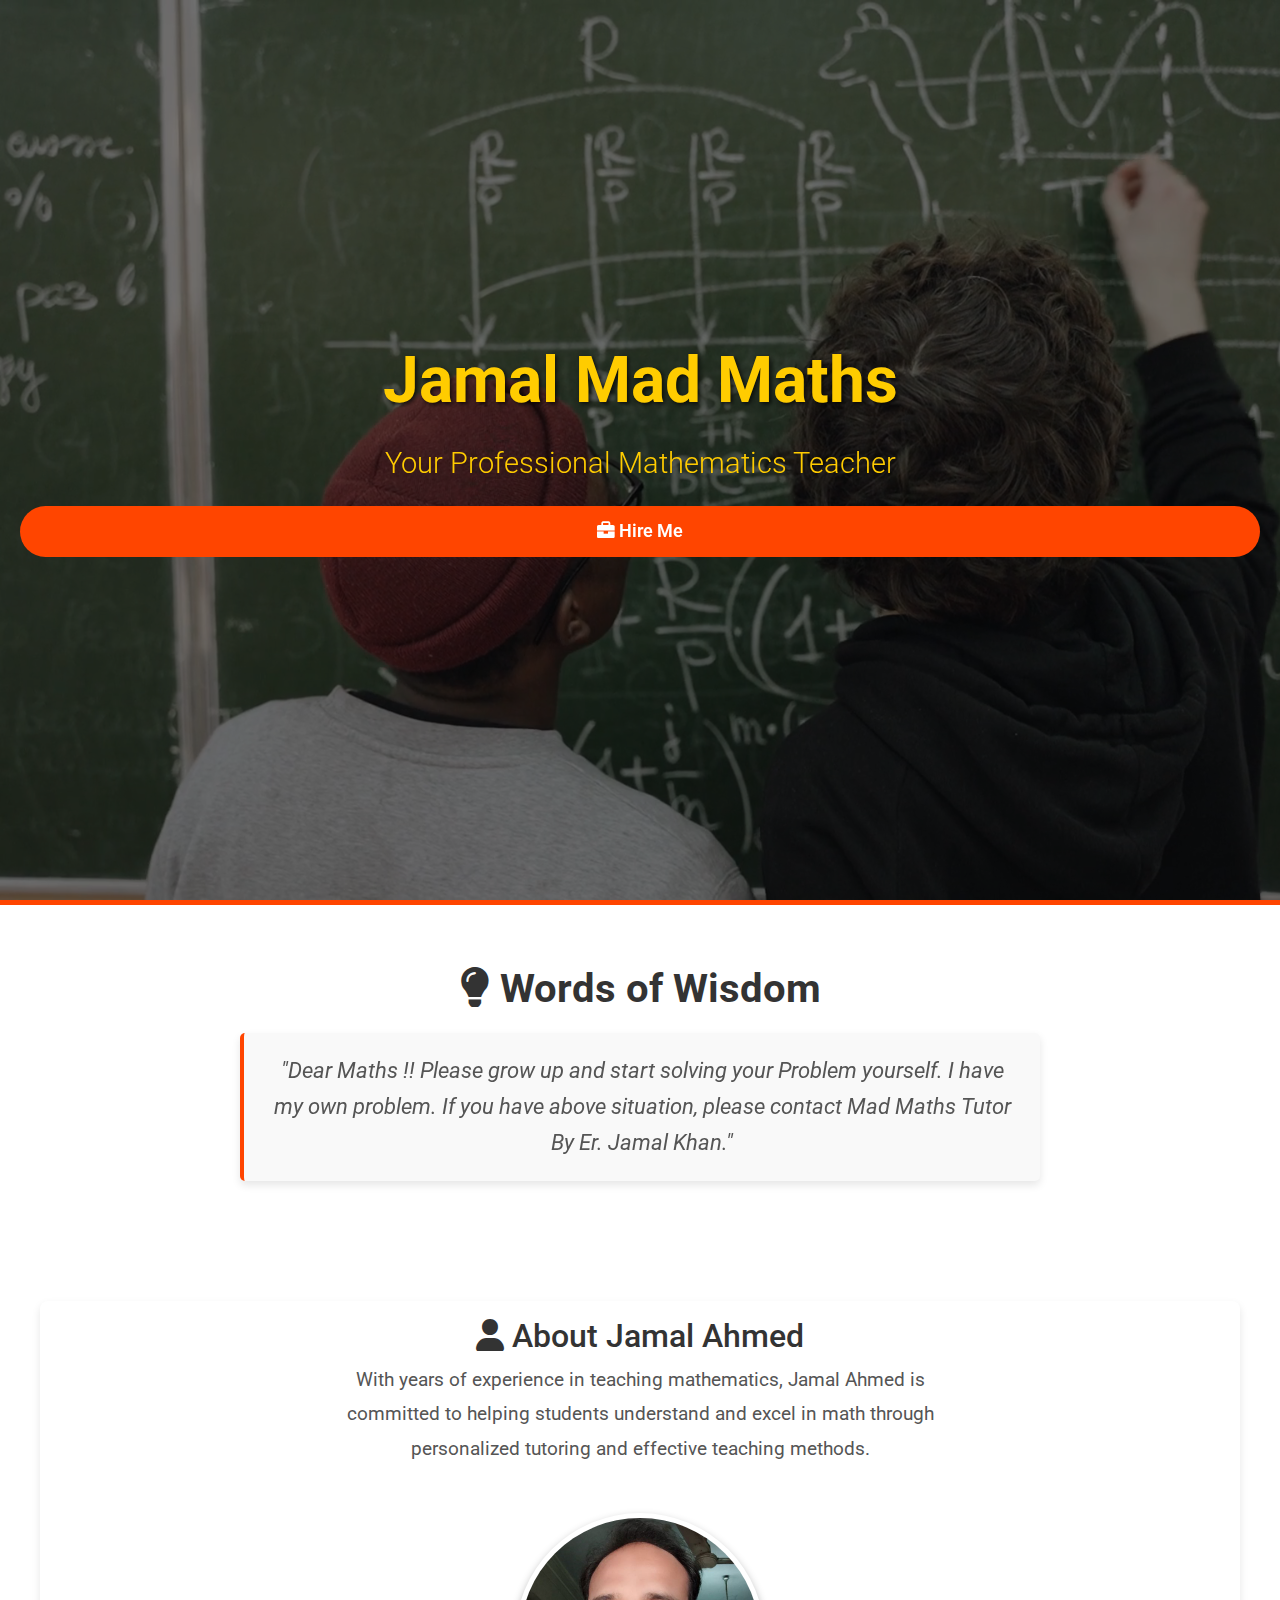
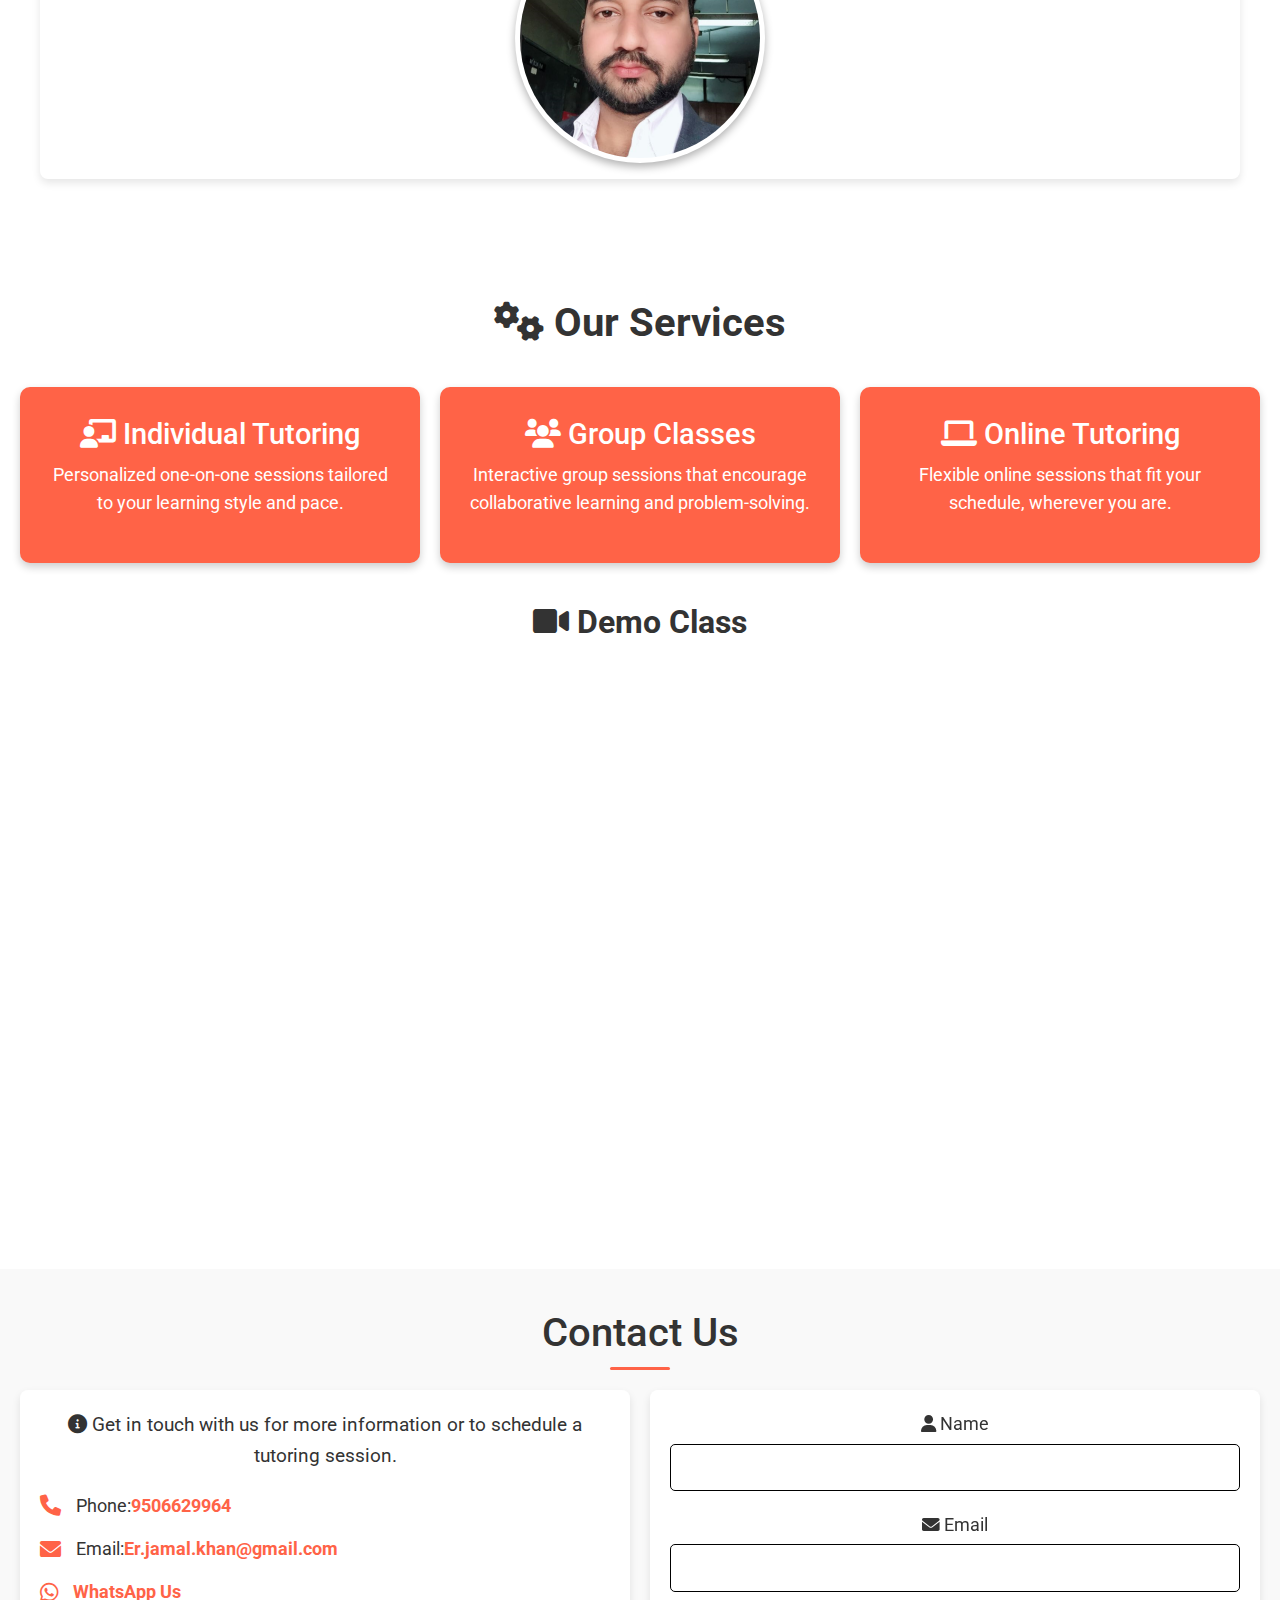
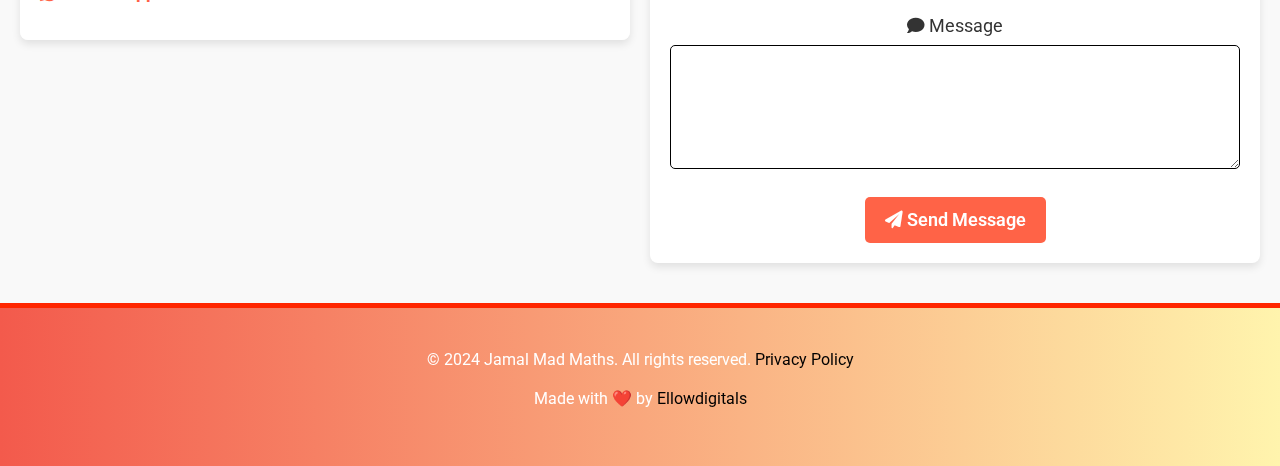
==== index.html @ ea1d1532 "UPLOAD" ====
<!DOCTYPE html>
<html lang="en">

<head>
    <meta charset="UTF-8">
    <meta name="viewport" content="width=device-width, initial-scale=1.0">
    <meta name="description"
        content="Hire Jamal Ahmed, a professional Mathematics teacher specializing in personalized tutoring and effective teaching methods.">
    <meta name="keywords" content="Math teacher, Jamal Ahmed, hire, contact, education, coaching">
    <meta name="author" content="Jamal Ahmed">
    <meta property="og:title" content="JamalMadMaths - Professional Mathematics Teacher">
    <meta property="og:description"
        content="Hire Jamal Ahmed, a professional Mathematics teacher specializing in personalized tutoring and effective teaching methods.">
    <meta property="og:image" content="/assets/jamalsir.png">
    <meta property="og:url" content="https://jamalmadmaths.netlify.app">
    <meta name="twitter:card" content="summary_large_image">
    <meta name="twitter:title" content="JamalMadMaths - Professional Mathematics Teacher">
    <meta name="twitter:description"
        content="Hire Jamal Ahmed, a professional Mathematics teacher specializing in personalized tutoring and effective teaching methods.">
    <meta name="twitter:image" content="/assets/jamalsir.png">
    <title>JamalMadMaths - Professional Mathematics Teacher</title>

    <!-- Google Font -->
    <link href="https://fonts.googleapis.com/css2?family=Roboto:wght@400;500;700&display=swap" rel="stylesheet">

    <!-- Bootstrap CSS -->
    <link href="https://stackpath.bootstrapcdn.com/bootstrap/5.3.0/css/bootstrap.min.css" rel="stylesheet">

    <!-- Font Awesome for icons -->
    <link rel="stylesheet" href="https://cdnjs.cloudflare.com/ajax/libs/font-awesome/6.0.0-beta3/css/all.min.css">

    <!-- Custom Stylesheet -->
    <link rel="stylesheet" href="assets/style.css">
</head>

<body>
    <!-- Preloader -->
    <div class="preloader" id="preloader">
        <div class="preloader-content">
            <div class="preloader-icon">
                <!-- Example 3D Icon: Spinning Cube -->
                <svg xmlns="http://www.w3.org/2000/svg" viewBox="0 0 100 100" width="100" height="100">
                    <g fill="none" stroke="black" stroke-width="4">
                        <rect x="20" y="20" width="60" height="60" />
                        <path d="M20 20 L30 10 L70 10 L80 20 Z" />
                        <path d="M20 80 L30 70 L70 70 L80 80 Z" />
                    </g>
                </svg>
            </div>
            <h1>Jamal Mad Maths</h1>
        </div>
    </div>

    <!-- Header Section -->
    <header>
        <div class="video-background">
            <video autoplay muted loop playsinline>
                <source src="/assets/bgvideo.mp4" type="video/mp4">
                Your browser does not support the video tag.
            </video>
        </div>
        <div class="header-container">
            <h1>Jamal Mad Maths</h1>
            <p>Your Professional Mathematics Teacher</p>
            <a href="#contact" class="btn"><i class="fas fa-briefcase"></i> Hire Me</a>
        </div>
    </header>

    <!-- Motivational Quote Section -->
    <section id="motivation">
        <h2><i class="fas fa-lightbulb"></i> Words of Wisdom</h2>
        <blockquote>
            <p>"Dear Maths !! Please grow up and start solving your Problem yourself. I have my own problem. If you have
                above situation, please contact Mad Maths Tutor By Er. Jamal Khan."</p>
        </blockquote>
    </section>

    <!-- About Section -->
    <section id="about">
        <div class="about-box">
            <div class="about-text">
                <h2><i class="fas fa-user"></i> About Jamal Ahmed</h2>
                <p>With years of experience in teaching mathematics, Jamal Ahmed is committed to helping students
                    understand and excel in math through personalized tutoring and effective teaching methods.</p>
            </div>
            <div class="about-image">
                <img src="/assets/jamalsir.png" alt="Jamal Ahmed">
            </div>
        </div>
    </section>

    <!-- Services Section -->
    <section id="services">
        <h2><i class="fas fa-cogs"></i> Our Services</h2>
        <div class="services-container">
            <div class="service-item">
                <h3><i class="fas fa-chalkboard-teacher"></i> Individual Tutoring</h3>
                <p>Personalized one-on-one sessions tailored to your learning style and pace.</p>
            </div>
            <div class="service-item">
                <h3><i class="fas fa-users"></i> Group Classes</h3>
                <p>Interactive group sessions that encourage collaborative learning and problem-solving.</p>
            </div>
            <div class="service-item">
                <h3><i class="fas fa-laptop"></i> Online Tutoring</h3>
                <p>Flexible online sessions that fit your schedule, wherever you are.</p>
            </div>
        </div>
        <div id="video-demo">
            <h2><i class="fas fa-video"></i> Demo Class</h2>
            <iframe src="https://www.youtube-nocookie.com/embed/N8pk8vtkXJc?si=-gj7umi6Dya-rqQr"
                title="YouTube video player" allowfullscreen></iframe>
        </div>
    </section>

    <!-- Contact Section -->
    <section id="contact">
        <h2>Contact Us</h2>
        <div class="contact-container">
            <div class="contact-info">
                <p><i class="fas fa-info-circle"></i> Get in touch with us for more information or to schedule a
                    tutoring session.</p>
                <ul class="contact-details">
                    <li><i class="fas fa-phone"></i> Phone: <a href="tel:+919506629964">9506629964</a></li>
                    <li><i class="fas fa-envelope"></i> Email: <a
                            href="mailto:Er.jamal.khan@gmail.com">Er.jamal.khan@gmail.com</a></li>
                    <li>
                        <i class="fab fa-whatsapp"></i>
                        <a href="https://wa.me/911234567890" target="_blank" class="whatsapp-button">WhatsApp Us</a>
                    </li>
                </ul>
            </div>
            <div class="contact-form">
                <form action="/submit" method="post">
                    <div class="form-group">
                        <label for="name"><i class="fas fa-user"></i> Name</label>
                        <input type="text" id="name" name="name" required>
                    </div>
                    <div class="form-group">
                        <label for="email"><i class="fas fa-envelope"></i> Email</label>
                        <input type="email" id="email" name="email" required>
                    </div>
                    <div class="form-group">
                        <label for="message"><i class="fas fa-comment"></i> Message</label>
                        <textarea id="message" name="message" rows="4" required></textarea>
                    </div>
                    <button type="submit" class="btn"><i class="fas fa-paper-plane"></i> Send Message</button>
                </form>
            </div>
        </div>
    </section>

    <!-- Footer -->
    <footer>
        <div class="footer-content">
            <div class="footer-info">
                <p>&copy; 2024 Jamal Mad Maths. All rights reserved. <a href="#privacy-policy">Privacy Policy</a></p>
            </div>
            <div class="footer-branding">
                <p>Made with <span class="heart">❤️</span> by <a href="https://ellowdigitals.com" target="_blank"
                        rel="noopener noreferrer">Ellowdigitals</a></p>
            </div>
        </div>
    </footer>

    <!-- Bootstrap JS and dependencies -->
    <script src="https://code.jquery.com/jquery-3.5.1.slim.min.js"></script>
    <script src="https://cdn.jsdelivr.net/npm/@popperjs/core@2.9.3/dist/umd/popper.min.js"></script>
    <script src="https://maxcdn.bootstrapcdn.com/bootstrap/4.5.2/js/bootstrap.min.js"></script>

    <!-- Custom JS -->
    <script src="assets/script.js"></script>
</body>

</html>
---- assets/style.css ----
/* Global Styles */
* {
    margin: 0;
    padding: 0;
    box-sizing: border-box;
}

body {
    font-family: 'Roboto', sans-serif;
    background-color: #f5f5f5;
    color: #333;
    line-height: 1.6;
}

/* Preloader Styles */
.preloader {
    position: fixed;
    top: 0;
    left: 0;
    width: 100%;
    height: 100%;
    background-color: #fff;
    z-index: 9999;
    display: flex;
    align-items: center;
    justify-content: center;
}

.preloader-content {
    text-align: center;
}

.preloader-icon {
    margin-bottom: 20px;
    animation: rotate 1.5s linear infinite;
}

.preloader h1 {
    font-size: 24px;
    color: #ff6347;
    /* Adjust color as needed */
    font-family: Arial, sans-serif;
}

@keyframes rotate {
    0% {
        transform: rotateY(0deg);
    }

    100% {
        transform: rotateY(360deg);
    }
}

@media (max-width: 768px) {
    .preloader h1 {
        font-size: 20px;
    }

    .preloader-icon {
        width: 80px;
        height: 80px;
    }
}

@media (max-width: 480px) {
    .preloader h1 {
        font-size: 18px;
    }

    .preloader-icon {
        width: 60px;
        height: 60px;
    }
}

/* Header Section */
header {
    position: relative;
    height: 100vh;
    overflow: hidden;
}

.video-background {
    position: absolute;
    top: 0;
    left: 0;
    width: 100%;
    height: 100%;
    z-index: -1;
}

.video-background video {
    width: 100%;
    height: 100%;
    object-fit: cover;
}

.header-container {
    position: relative;
    z-index: 2;
    text-align: center;
    color: white;
    padding: 0 20px;
    display: flex;
    flex-direction: column;
    justify-content: center;
    height: 100%;
    background: rgba(0, 0, 0, 0.5);
}

.header-container h1 {
    font-size: 4rem;
    font-weight: 700;
    color: #ffcc00;
    margin-bottom: 20px;
    text-shadow: 2px 2px 4px rgba(0, 0, 0, 0.7);
}

.header-container p {
    font-size: 1.8rem;
    margin-bottom: 20px;
    color: #ffcc00;
    font-weight: 300;
}

.btn {
    padding: 12px 30px;
    background-color: #ff4500;
    color: white;
    border: none;
    border-radius: 30px;
    text-decoration: none;
    font-size: 1.1rem;
    font-weight: 600;
    transition: background-color 0.3s ease, transform 0.3s ease;
}

.btn:hover {
    background-color: #ff6347;
    transform: scale(1.05);
}

/* Responsive Adjustments */
@media (max-width: 768px) {
    .header-container h1 {
        font-size: 3rem;
    }

    .header-container p {
        font-size: 1.5rem;
    }
}

@media (max-width: 480px) {
    .header-container h1 {
        font-size: 2.5rem;
    }

    .header-container p {
        font-size: 1.2rem;
    }
}

/* Section Styling */
section {
    padding: 80px 20px;
    text-align: center;
}

@media (max-width: 768px) {
    section {
        padding: 60px 10px;
    }
}

/* About Section */
#about {
    background-color: #fff;
    padding: 60px 20px;
    text-align: center;
}

.about-box {
    display: flex;
    flex-direction: column;
    align-items: center;
    gap: 30px;
    max-width: 1200px;
    margin: 0 auto;
    padding: 1rem;
    border-radius: 8px;
    box-shadow: 0 4px 8px rgba(0, 0, 0, 0.1);
    background-color: #fff;
    /* White background for the box */
}

.about-text {
    max-width: 600px;
    font-size: 1.2rem;
    color: #555;
    line-height: 1.8;
    animation: fadeIn 2s ease-out;
}

.about-text h2 {
    font-size: 2rem;
    color: #333;
    margin-bottom: 0.5rem;
}

.about-image {
    display: inline-block;
    position: relative;
}

.about-image img {
    width: 250px;
    height: 250px;
    border-radius: 50%;
    border: 5px solid transparent;
    box-shadow: 0 4px 8px rgba(0, 0, 0, 0.3);
    transition: transform 0.3s ease;
    animation: borderColorChange 5s linear infinite;
}

@keyframes borderColorChange {

    0%,
    100% {
        border-color: #ff4500;
    }

    25% {
        border-color: #ff6347;
    }

    50% {
        border-color: #ffcc00;
    }

    75% {
        border-color: #00ff00;
    }
}

.about-image img:hover {
    transform: scale(1.1);
    box-shadow: 0 8px 16px rgba(0, 0, 0, 0.4);
}

/* Motivation Section */
#motivation {
    background-color: #fff;
    padding: 60px 20px;
    text-align: center;
    border-top: 5px solid #ff4500;
    position: relative;
    overflow: hidden;
}

#motivation h2 {
    font-size: 2.5rem;
    margin-bottom: 20px;
    color: #333;
    font-weight: 700;
    animation: fadeInUp 1s ease-out;
}

blockquote {
    font-size: 1.4rem;
    color: #555;
    margin: 0 auto;
    max-width: 800px;
    padding: 20px;
    border-left: 4px solid #ff4500;
    background-color: #f9f9f9;
    border-radius: 5px;
    box-shadow: 0 4px 8px rgba(0, 0, 0, 0.1);
    position: relative;
    transform: perspective(1000px) rotateX(0deg);
    transition: transform 0.6s ease, box-shadow 0.6s ease;
    animation: fadeIn 1.5s ease-out;
}

blockquote p {
    margin: 0;
    font-style: italic;
}

blockquote:hover {
    transform: perspective(1000px) rotateX(10deg);
    box-shadow: 0 12px 24px rgba(0, 0, 0, 0.3);
}

blockquote:before,
blockquote:after {
    content: '“';
    font-size: 4rem;
    color: #ff4500;
    position: absolute;
    opacity: 0;
    transition: opacity 0.6s ease;
}

blockquote:after {
    content: '”';
    bottom: 10px;
    right: 10px;
}

blockquote:hover:before,
blockquote:hover:after {
    opacity: 1;
}

blockquote:before {
    top: 10px;
    left: 10px;
}

/* Services Section */
#services {
    background-color: #fff;
    padding: 60px 20px;
}

#services h2 {
    font-size: 2.5rem;
    margin-bottom: 40px;
    color: #333;
    font-weight: 700;
}

.services-container {
    display: flex;
    flex-wrap: wrap;
    justify-content: center;
    gap: 20px;
}

.service-item {
    background-color: #ff6347;
    color: white;
    padding: 30px;
    border-radius: 10px;
    flex: 1 1 280px;
    transition: transform 0.3s ease, box-shadow 0.3s ease;
    box-shadow: 0 4px 8px rgba(0, 0, 0, 0.2);
}

.service-item h3 {
    font-size: 1.8rem;
    margin-bottom: 10px;
}

.service-item p {
    font-size: 1.1rem;
    line-height: 1.6;
}

.service-item:hover {
    transform: scale(1.05);
    box-shadow: 0 8px 16px rgba(0, 0, 0, 0.3);
}

#video-demo {
    margin-top: 40px;
}

#video-demo h2 {
    font-size: 2rem;
    margin-bottom: 20px;
    color: #333;
    font-weight: 700;
}

#video-demo iframe {
    width: 100%;
    max-width: 960px;
    height: 540px;
    border: none;
    border-radius: 10px;
}

/* Contact Section Styles */
#contact {
    background-color: #f9f9f9;
    /* Light background for contact section */
    padding: 40px 20px;
    text-align: center;
}

#contact h2 {
    color: #333;
    font-size: 2.5em;
    margin-bottom: 20px;
    position: relative;
}

#contact h2::after {
    content: "";
    display: block;
    width: 60px;
    height: 3px;
    background-color: #ff6347;
    /* Accent color */
    margin: 10px auto;
    border-radius: 2px;
}

.contact-container {
    display: flex;
    flex-direction: column;
    gap: 20px;
}

.contact-info,
.contact-form {
    background: #fff;
    border-radius: 8px;
    box-shadow: 0 4px 8px rgba(0, 0, 0, 0.1);
    padding: 20px;
    transition: transform 0.3s ease, box-shadow 0.3s ease;
}

.contact-info {
    flex: 1;
    max-height: 300px;
    /* Set maximum height */
    overflow-y: auto;
    /* Scroll if content exceeds height */
}

.contact-info:hover,
.contact-form:hover {
    transform: translateY(-5px);
    box-shadow: 0 8px 16px rgba(0, 0, 0, 0.15);
}

.contact-info p {
    font-size: 1.2em;
    color: #333;
    margin-bottom: 20px;
    line-height: 1.6;
}

.contact-details {
    list-style: none;
    padding: 0;
    margin: 0;
}

.contact-details li {
    margin-bottom: 15px;
    display: flex;
    align-items: center;
    font-size: 1.1em;
    color: #333;
}

.contact-details a {
    color: #ff6347;
    /* Accent color */
    text-decoration: none;
    font-weight: bold;
    transition: color 0.3s ease;
}

.contact-details a:hover {
    color: #e55347;
    /* Darker shade for hover effect */
}

.contact-details i {
    margin-right: 15px;
    color: #ff6347;
    /* Icon color */
    font-size: 1.2em;
}

.contact-form {
    flex: 1;
}

.contact-form .form-group {
    margin-bottom: 20px;
}

.contact-form label {
    font-size: 1.1em;
    color: #333;
    margin-bottom: 5px;
}

.contact-form input,
.contact-form textarea {
    width: 100%;
    padding: 10px;
    border: 1px solid #000000;
    border-radius: 5px;
    font-size: 1em;
    color: #333;
    transition: border-color 0.3s ease, box-shadow 0.3s ease;
}

.contact-form input:focus,
.contact-form textarea:focus {
    border-color: #ff6347;
    box-shadow: 0 0 5px rgba(120, 48, 35, 0.3);
}

.contact-form .btn {
    background-color: #ff6347;
    color: #fff;
    border: none;
    padding: 10px 20px;
    border-radius: 5px;
    font-size: 1.1em;
    cursor: pointer;
    transition: background-color 0.3s ease, transform 0.3s ease;
}

.contact-form .btn:hover {
    background-color: #ff1500;
    /* Darker shade for hover effect */
    transform: scale(1.05);
}

/* Responsive Styles */
@media (min-width: 768px) {
    .contact-container {
        flex-direction: row;
        justify-content: space-between;
    }

    .contact-info,
    .contact-form {
        width: 48%;
        /* Adjust width for large screens */
    }

    .contact-info {
        max-height: 250px;
        /* Adjust height for larger screens if needed */
    }
}

@media (max-width: 767px) {
    .contact-container {
        flex-direction: column;
    }

    .contact-info,
    .contact-form {
        width: 100%;
        /* Full width for smaller screens */
    }

    .contact-info {
        max-height: none;
        /* Remove height limitation on small screens */
    }
}


footer {
    background: linear-gradient(to right, #f35a4c, #fff4ad);
    /* Gradient background */
    color: #ffffff;
    padding: 40px 20px;
    text-align: center;
    border-top: 5px solid #ff2600;
    /* Accent border color */
}

.footer-content {
    max-width: 1200px;
    margin: 0 auto;
}

.footer-info,
.footer-branding {
    margin-bottom: 15px;
}

.footer-info p,
.footer-branding p {
    margin: 0;
    font-size: 16px;
    line-height: 1.5;
}

.footer-info a,
.footer-branding a {
    color: #000000;
    /* Accent color for links */
    text-decoration: none;
}

.footer-info a:hover,
.footer-branding a:hover {
    text-decoration: underline;
}

.heart {
    color: #1900ff;
    /* Red color for the heart */
}

/* Utility Classes */
.text-center {
    text-align: center;
}

.mt-3 {
    margin-top: 1rem;
}

.mb-3 {
    margin-bottom: 1rem;
}

.p-3 {
    padding: 1rem;
}

.error {
    border: 2px solid #ff6347;
    /* Use the color for errors */
}

input.error,
textarea.error {
    background-color: #fdd;
    /* Light red background for error fields */
}
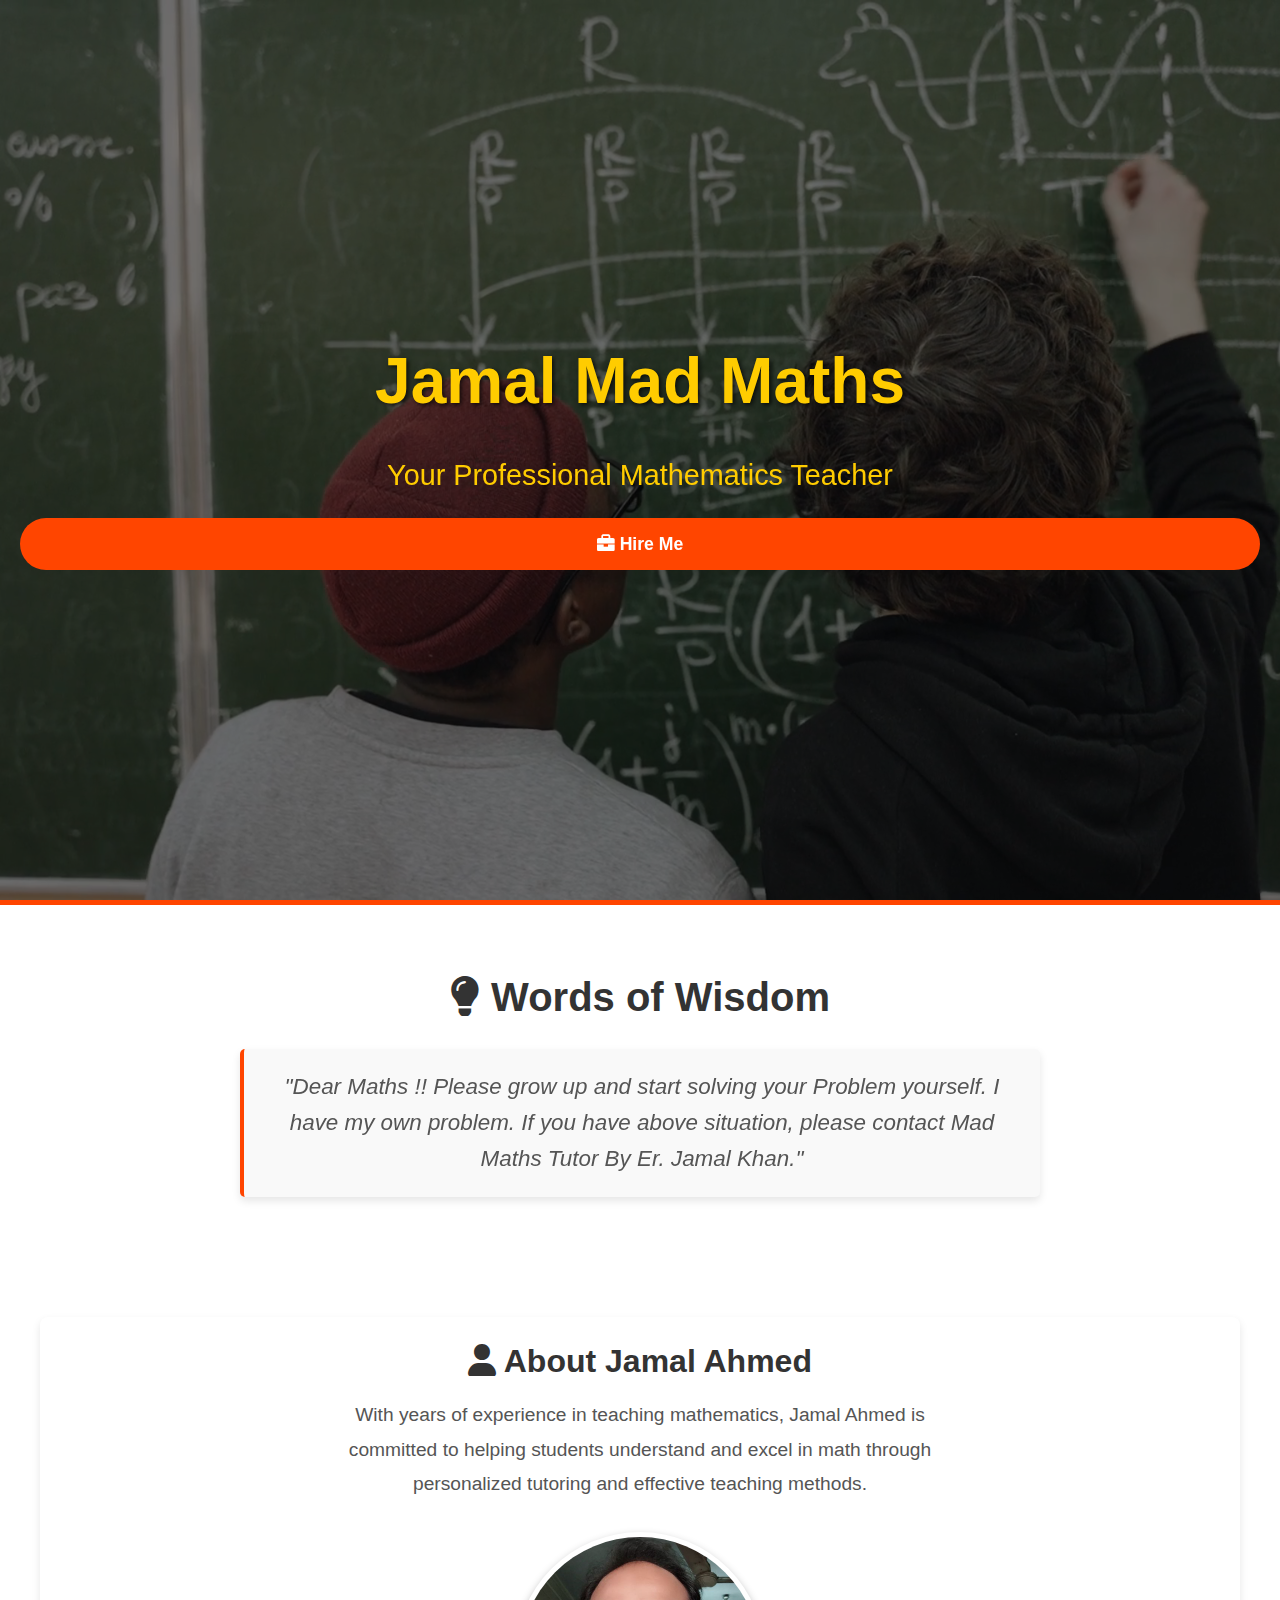
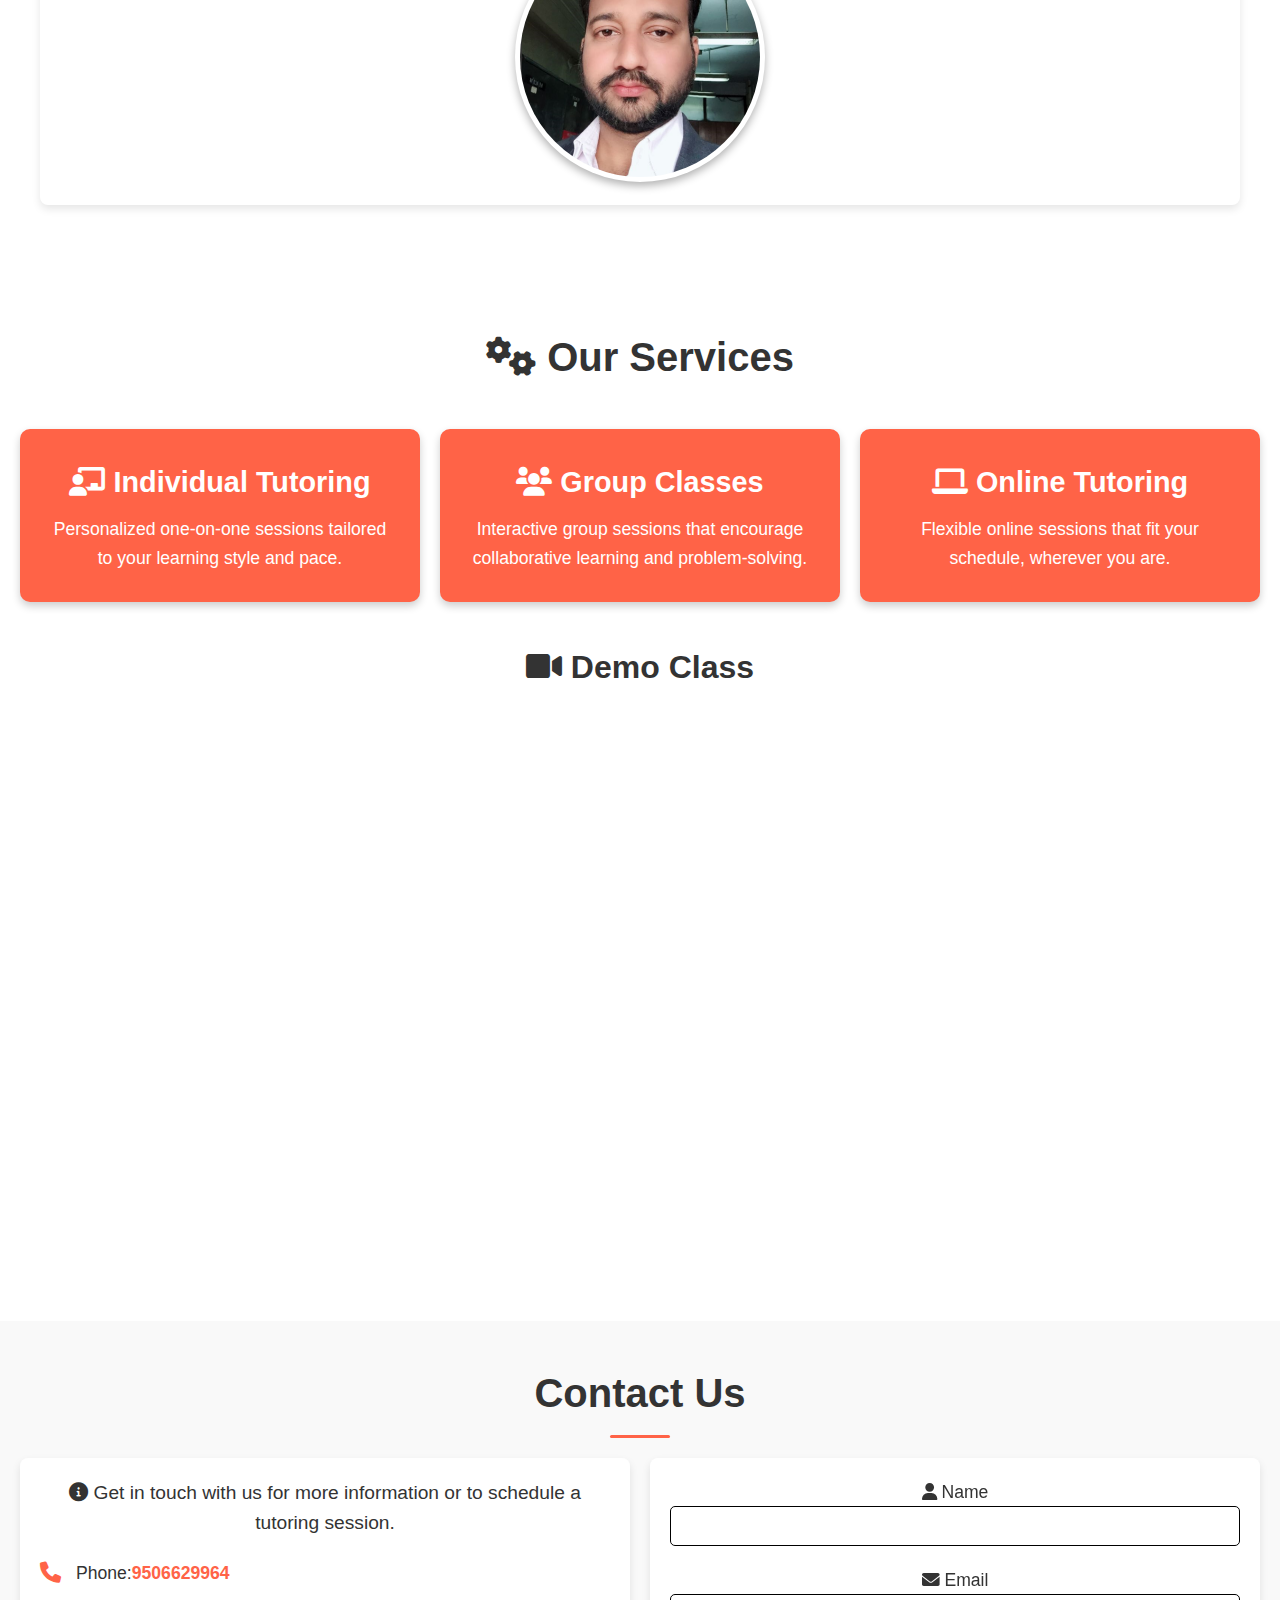
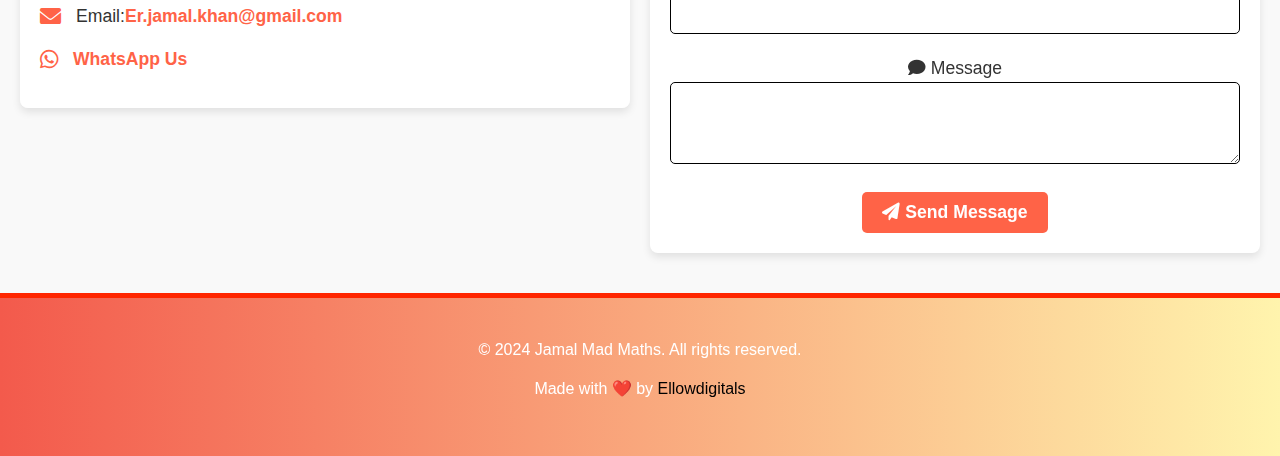
==== commit 5463e445: "UPDATED" ====
--- a/index.html
+++ b/index.html
@@ -8,17 +8,40 @@
         content="Hire Jamal Ahmed, a professional Mathematics teacher specializing in personalized tutoring and effective teaching methods.">
     <meta name="keywords" content="Math teacher, Jamal Ahmed, hire, contact, education, coaching">
     <meta name="author" content="Jamal Ahmed">
+    <meta name="robots" content="index, follow">
+    <meta name="robots" content="noarchive">
+    <meta name="robots" content="nosnippet">
+
+    <!-- Open Graph Meta Tags -->
     <meta property="og:title" content="JamalMadMaths - Professional Mathematics Teacher">
     <meta property="og:description"
         content="Hire Jamal Ahmed, a professional Mathematics teacher specializing in personalized tutoring and effective teaching methods.">
     <meta property="og:image" content="/assets/jamalsir.png">
     <meta property="og:url" content="https://jamalmadmaths.netlify.app">
+    <meta property="og:type" content="website">
+
+    <!-- Twitter Card Meta Tags -->
     <meta name="twitter:card" content="summary_large_image">
     <meta name="twitter:title" content="JamalMadMaths - Professional Mathematics Teacher">
     <meta name="twitter:description"
         content="Hire Jamal Ahmed, a professional Mathematics teacher specializing in personalized tutoring and effective teaching methods.">
     <meta name="twitter:image" content="/assets/jamalsir.png">
+
+    <!-- Security Meta Tags -->
+    <meta http-equiv="Content-Security-Policy"
+        content="default-src 'self'; script-src 'self' 'unsafe-inline' https://cdn.jsdelivr.net https://cdnjs.cloudflare.com; style-src 'self' 'unsafe-inline' https://fonts.googleapis.com https://cdnjs.cloudflare.com; img-src 'self' data: https://assets.jamalmadmaths.netlify.app; connect-src 'self'; font-src 'self' https://fonts.gstatic.com https://cdnjs.cloudflare.com; frame-src https://www.youtube-nocookie.com;">
+
+    <meta http-equiv="X-Content-Type-Options" content="nosniff">
+    <meta http-equiv="X-Frame-Options" content="DENY">
+    <meta http-equiv="X-XSS-Protection" content="1; mode=block">
+
     <title>JamalMadMaths - Professional Mathematics Teacher</title>
+
+    <!-- Preconnect -->
+    <link rel="preconnect" href="https://fonts.googleapis.com">
+    <link rel="preconnect" href="https://stackpath.bootstrapcdn.com">
+    <link rel="preconnect" href="https://cdnjs.cloudflare.com">
+    <link rel="preconnect" href="https://cdn.jsdelivr.net">
 
     <!-- Google Font -->
     <link href="https://fonts.googleapis.com/css2?family=Roboto:wght@400;500;700&display=swap" rel="stylesheet">
@@ -26,11 +49,21 @@
     <!-- Bootstrap CSS -->
     <link href="https://stackpath.bootstrapcdn.com/bootstrap/5.3.0/css/bootstrap.min.css" rel="stylesheet">
 
-    <!-- Font Awesome for icons -->
-    <link rel="stylesheet" href="https://cdnjs.cloudflare.com/ajax/libs/font-awesome/6.0.0-beta3/css/all.min.css">
+    <!-- Font Awesome for Icons -->
+    <link rel="stylesheet" href="https://cdnjs.cloudflare.com/ajax/libs/font-awesome/6.0.0/css/all.min.css">
 
     <!-- Custom Stylesheet -->
     <link rel="stylesheet" href="assets/style.css">
+
+    <!-- Web App Manifest -->
+    <link rel="manifest" href="/manifest.json">
+
+    <!-- Favicons -->
+    <link rel="icon" href="assets/favicon_io/favicon-32x32.png" sizes="32x32" type="image/png">
+    <link rel="icon" href="assets/favicon_io/favicon-16x16.png" sizes="16x16" type="image/png">
+    <link rel="icon" href="assets/favicon_io/android-chrome-192x192.png" sizes="192x192" type="image/png">
+    <link rel="icon" href="assets/favicon_io/android-chrome-512x512.png" sizes="512x512" type="image/png">
+    <link rel="apple-touch-icon" sizes="180x180" href="assets/favicon_io/apple-touch-icon.png">
 </head>
 
 <body>
@@ -131,7 +164,12 @@
                 </ul>
             </div>
             <div class="contact-form">
-                <form action="/submit" method="post">
+                <form action="https://formsubmit.co/Er.jamal.khan@gmail.com" method="POST">
+                    <input type="hidden" name="_template" value="table">
+                    <input type="hidden" name="_subject" value="JamalMadMaths: New Submission!">
+                    <input type="hidden" name="_captcha" value="false">
+                    <input type="hidden" name="_next" value="https://jamalmadmaths.netlify.app/assets/success.html">
+
                     <div class="form-group">
                         <label for="name"><i class="fas fa-user"></i> Name</label>
                         <input type="text" id="name" name="name" required>
@@ -150,18 +188,20 @@
         </div>
     </section>
 
+
     <!-- Footer -->
     <footer>
         <div class="footer-content">
             <div class="footer-info">
-                <p>&copy; 2024 Jamal Mad Maths. All rights reserved. <a href="#privacy-policy">Privacy Policy</a></p>
+                <p>&copy; 2024 Jamal Mad Maths. All rights reserved.</p>
             </div>
             <div class="footer-branding">
-                <p>Made with <span class="heart">❤️</span> by <a href="https://ellowdigitals.com" target="_blank"
-                        rel="noopener noreferrer">Ellowdigitals</a></p>
+                <p>Made with <span class="heart">❤️</span> by <a href="https://ellowdigitals.netlify.app/"
+                        target="_blank" rel="noopener noreferrer">Ellowdigitals</a></p>
             </div>
         </div>
     </footer>
+
 
     <!-- Bootstrap JS and dependencies -->
     <script src="https://code.jquery.com/jquery-3.5.1.slim.min.js"></script>
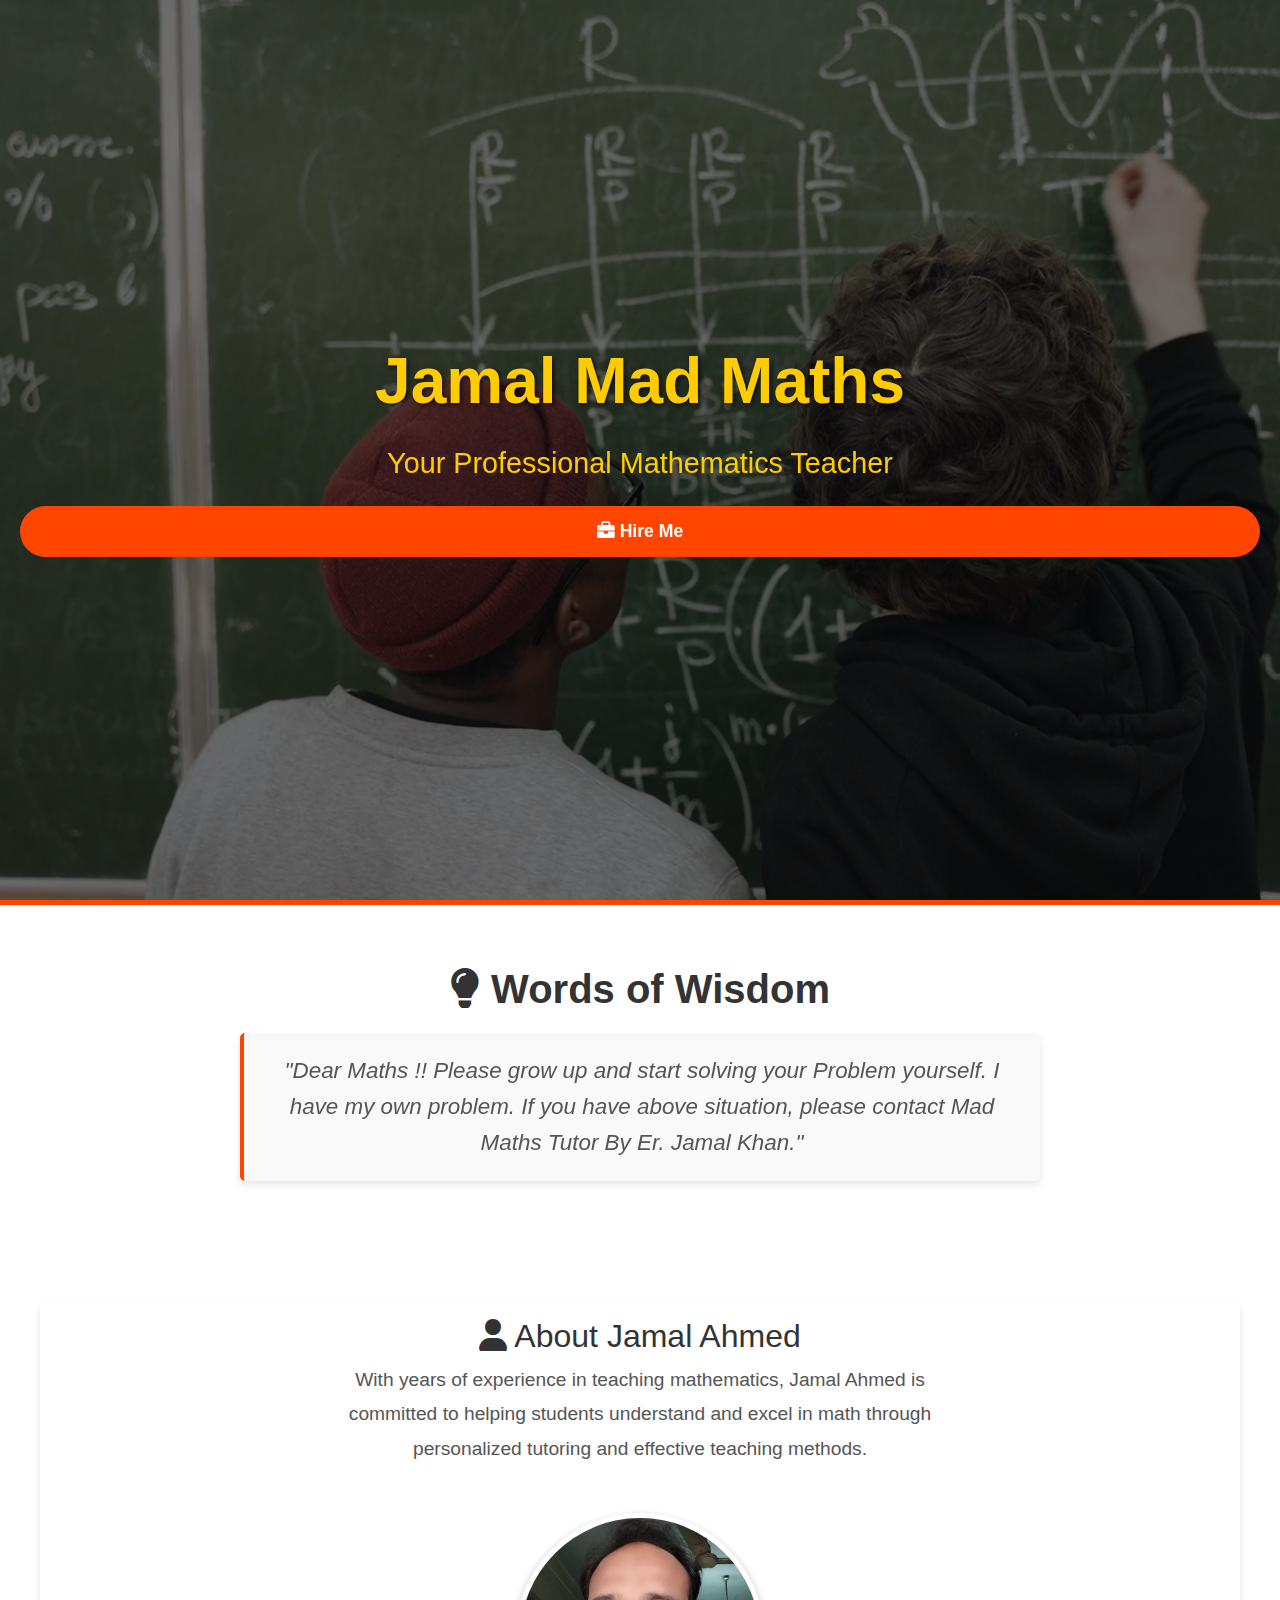
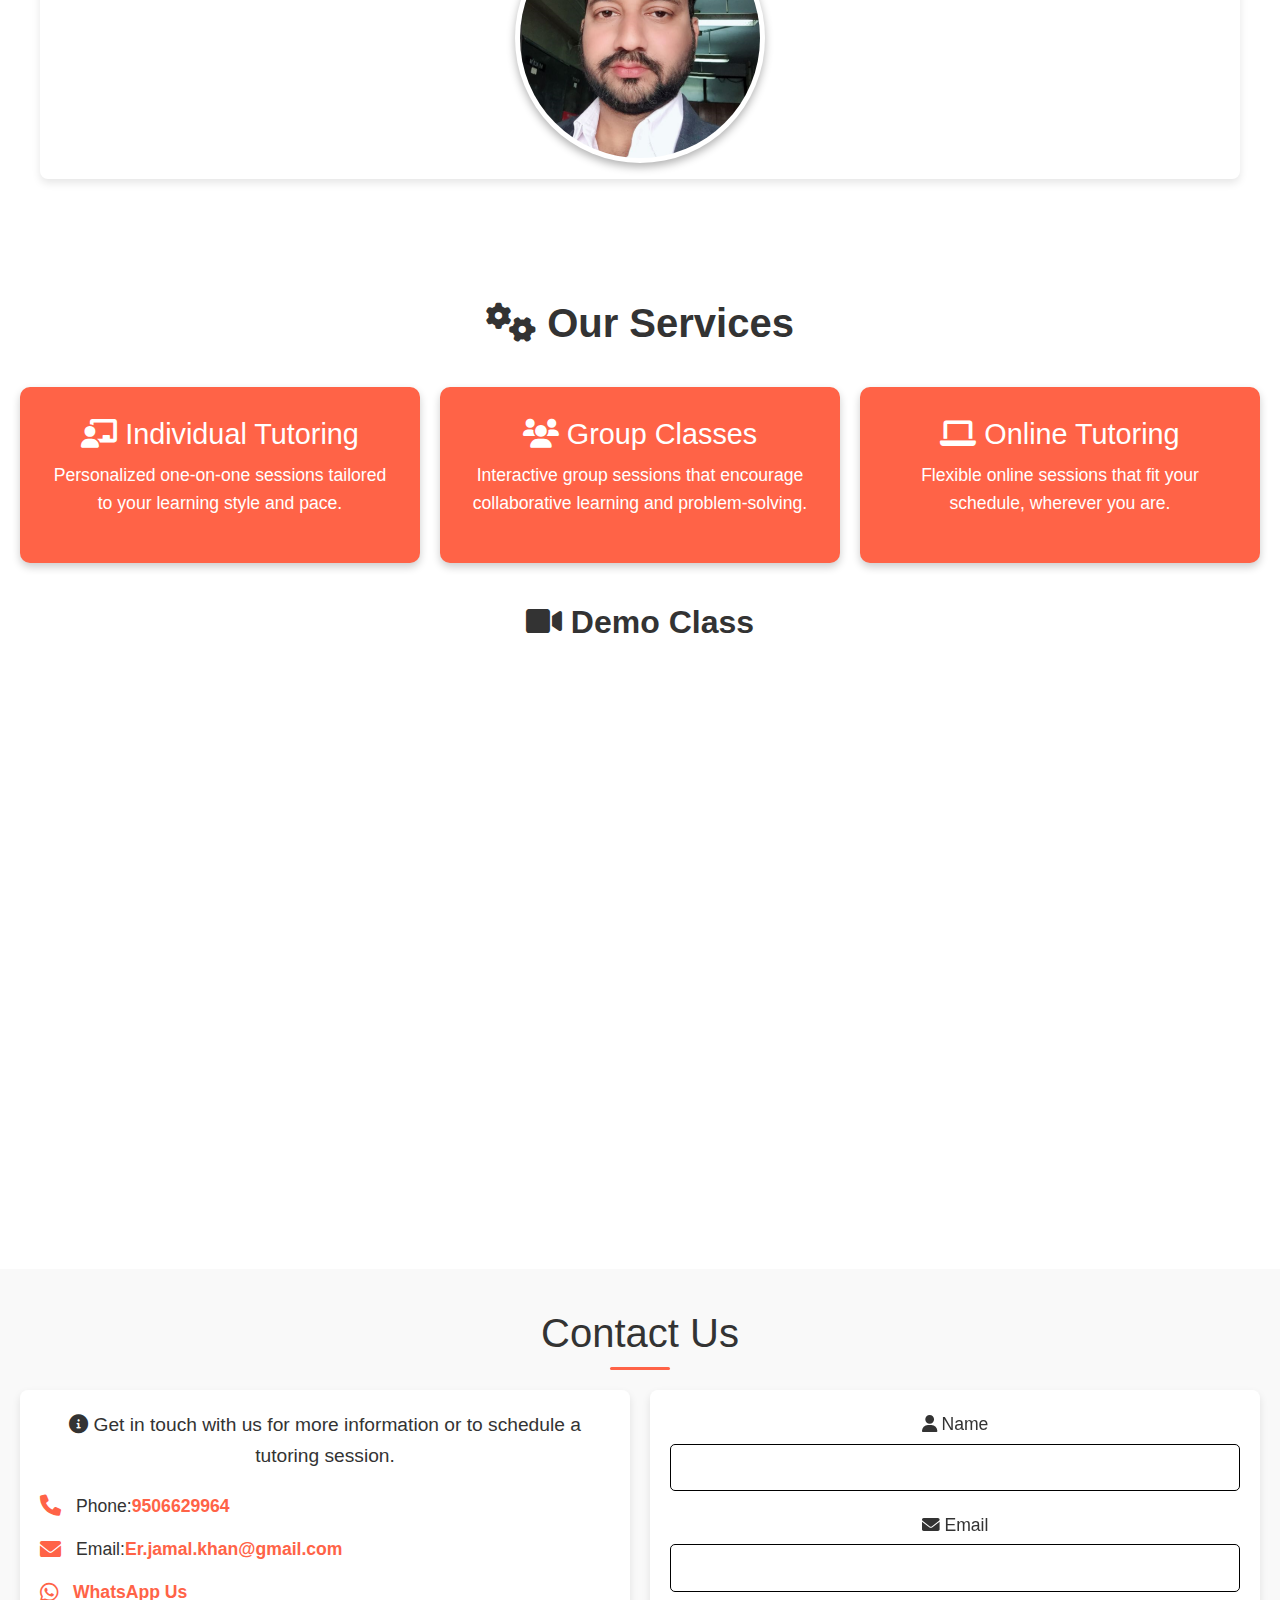
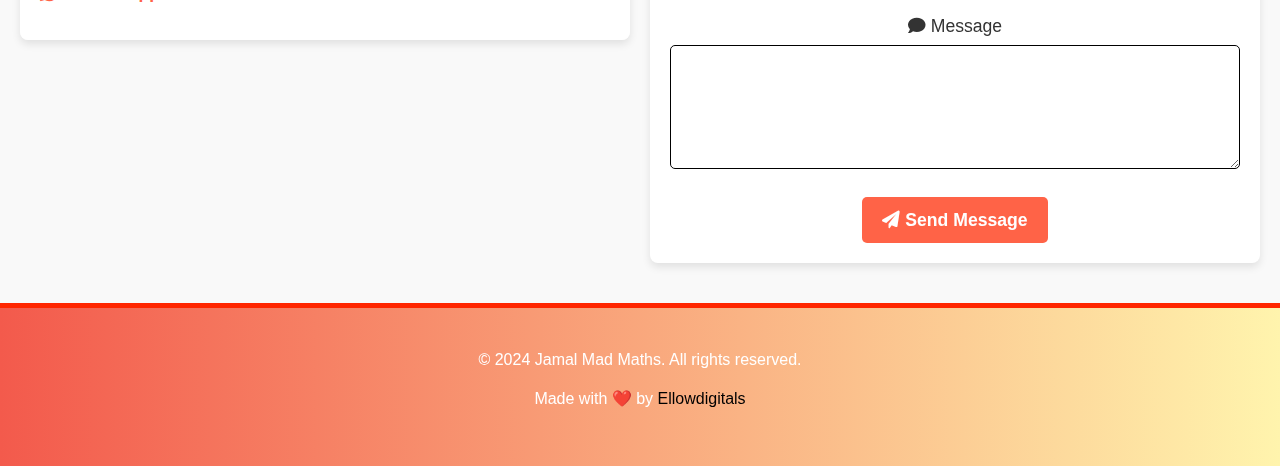
==== commit 50edca0a: "Update index.html" ====
--- a/index.html
+++ b/index.html
@@ -29,10 +29,9 @@
 
     <!-- Security Meta Tags -->
     <meta http-equiv="Content-Security-Policy"
-        content="default-src 'self'; script-src 'self' 'unsafe-inline' https://cdn.jsdelivr.net https://cdnjs.cloudflare.com; style-src 'self' 'unsafe-inline' https://fonts.googleapis.com https://cdnjs.cloudflare.com; img-src 'self' data: https://assets.jamalmadmaths.netlify.app; connect-src 'self'; font-src 'self' https://fonts.gstatic.com https://cdnjs.cloudflare.com; frame-src https://www.youtube-nocookie.com;">
+        content="default-src 'self'; script-src 'self' 'unsafe-inline' https://cdn.jsdelivr.net https://cdnjs.cloudflare.com https://code.jquery.com; style-src 'self' 'unsafe-inline' https://fonts.googleapis.com https://stackpath.bootstrapcdn.com https://cdnjs.cloudflare.com; img-src 'self' data: https://assets.jamalmadmaths.netlify.app; connect-src 'self'; font-src 'self' https://fonts.gstatic.com https://cdnjs.cloudflare.com; frame-src https://www.youtube-nocookie.com;">
 
     <meta http-equiv="X-Content-Type-Options" content="nosniff">
-    <meta http-equiv="X-Frame-Options" content="DENY">
     <meta http-equiv="X-XSS-Protection" content="1; mode=block">
 
     <title>JamalMadMaths - Professional Mathematics Teacher</title>
@@ -157,10 +156,8 @@
                     <li><i class="fas fa-phone"></i> Phone: <a href="tel:+919506629964">9506629964</a></li>
                     <li><i class="fas fa-envelope"></i> Email: <a
                             href="mailto:Er.jamal.khan@gmail.com">Er.jamal.khan@gmail.com</a></li>
-                    <li>
-                        <i class="fab fa-whatsapp"></i>
-                        <a href="https://wa.me/911234567890" target="_blank" class="whatsapp-button">WhatsApp Us</a>
-                    </li>
+                    <li><i class="fab fa-whatsapp"></i> <a href="https://wa.me/911234567890" target="_blank"
+                            class="whatsapp-button">WhatsApp Us</a></li>
                 </ul>
             </div>
             <div class="contact-form">
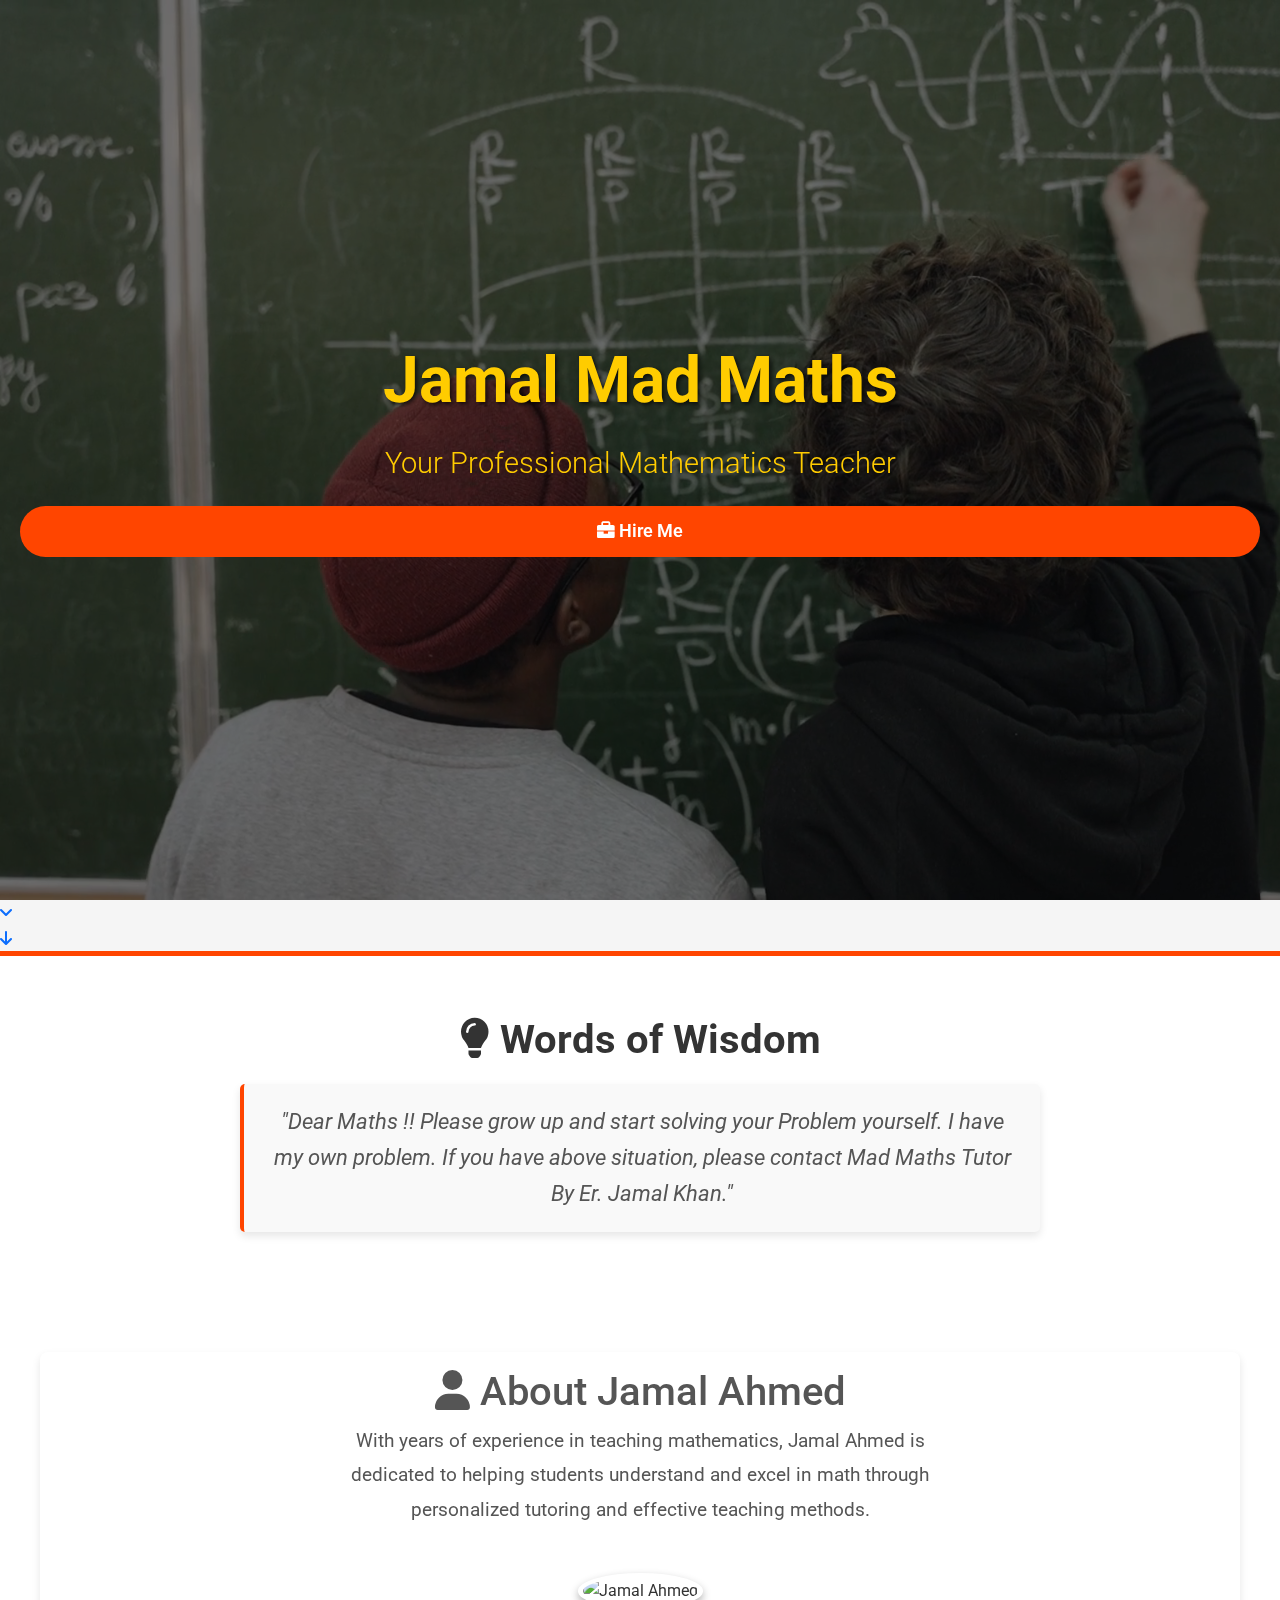
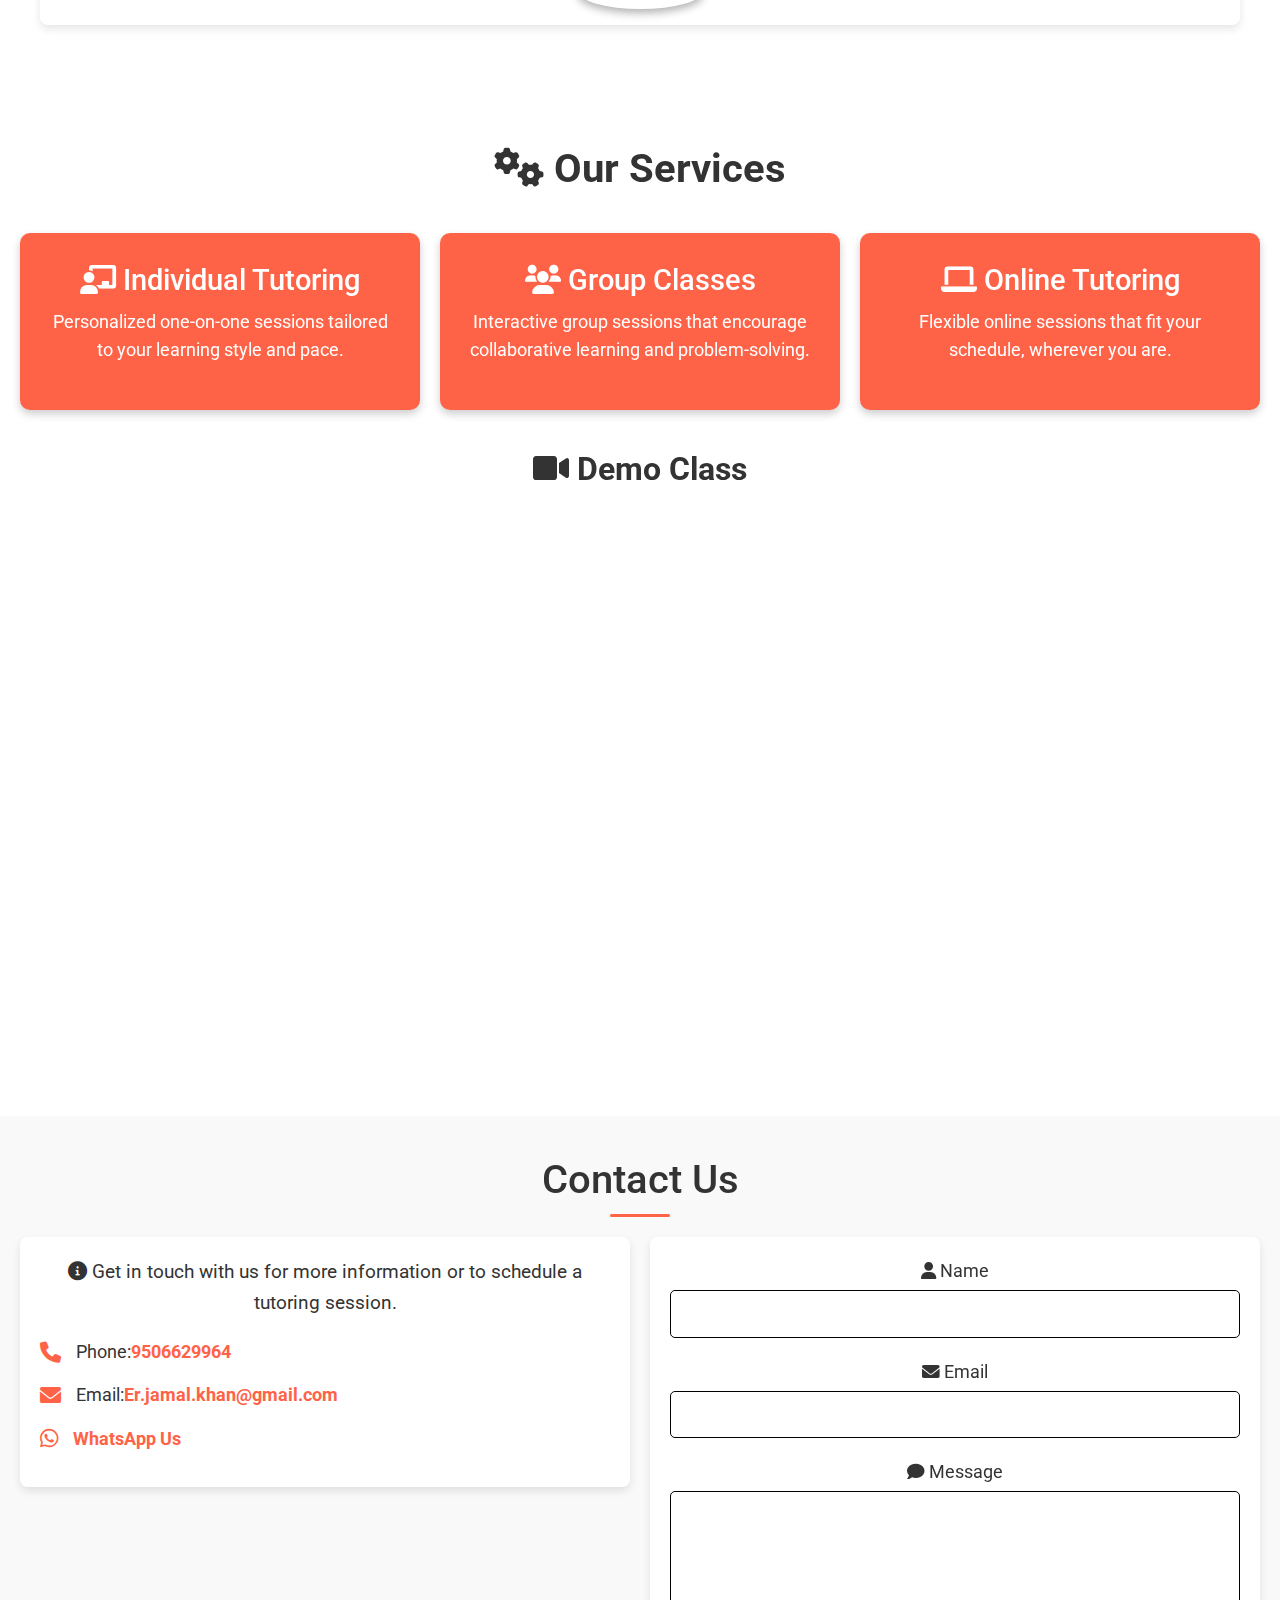
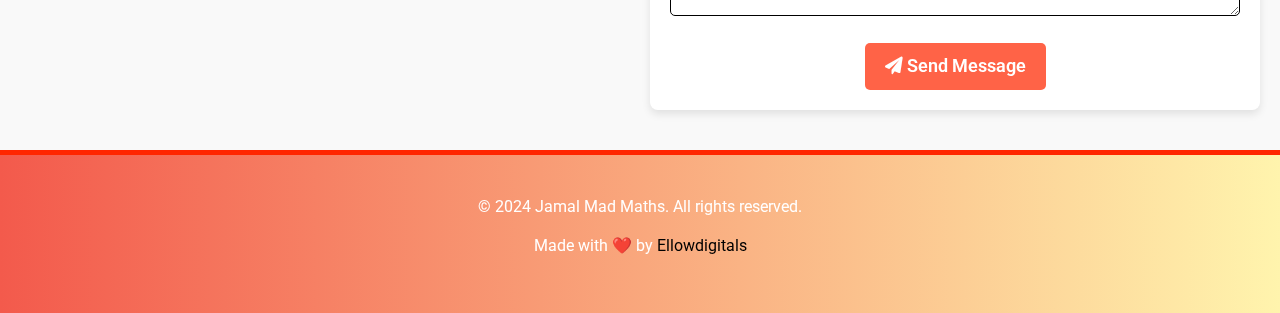
==== commit 15a00ec5: "Update index.html" ====
--- a/index.html
+++ b/index.html
@@ -8,10 +8,16 @@
         content="Hire Jamal Ahmed, a professional Mathematics teacher specializing in personalized tutoring and effective teaching methods.">
     <meta name="keywords" content="Math teacher, Jamal Ahmed, hire, contact, education, coaching">
     <meta name="author" content="Jamal Ahmed">
-    <meta name="robots" content="index, follow">
-    <meta name="robots" content="noarchive">
-    <meta name="robots" content="nosnippet">
-
+    <meta name="robots" content="index, follow, noarchive, nosnippet">
+<meta name="theme-color" content="#4a90e2" />
+  <meta name="language" content="en-US">
+  <meta name="robots" content="index, follow">
+
+  <!-- SEO Improvements -->
+  <meta name="rating" content="general">
+  <meta name="revisit-after" content="7 days">
+  <meta name="distribution" content="global">
+  <meta name="coverage" content="Worldwide">
     <!-- Open Graph Meta Tags -->
     <meta property="og:title" content="JamalMadMaths - Professional Mathematics Teacher">
     <meta property="og:description"
@@ -27,10 +33,6 @@
         content="Hire Jamal Ahmed, a professional Mathematics teacher specializing in personalized tutoring and effective teaching methods.">
     <meta name="twitter:image" content="/assets/jamalsir.png">
 
-    <!-- Security Meta Tags -->
-    <meta http-equiv="Content-Security-Policy"
-        content="default-src 'self'; script-src 'self' 'unsafe-inline' https://cdn.jsdelivr.net https://cdnjs.cloudflare.com https://code.jquery.com; style-src 'self' 'unsafe-inline' https://fonts.googleapis.com https://stackpath.bootstrapcdn.com https://cdnjs.cloudflare.com; img-src 'self' data: https://assets.jamalmadmaths.netlify.app; connect-src 'self'; font-src 'self' https://fonts.gstatic.com https://cdnjs.cloudflare.com; frame-src https://www.youtube-nocookie.com;">
-
     <meta http-equiv="X-Content-Type-Options" content="nosniff">
     <meta http-equiv="X-XSS-Protection" content="1; mode=block">
 
@@ -38,15 +40,14 @@
 
     <!-- Preconnect -->
     <link rel="preconnect" href="https://fonts.googleapis.com">
-    <link rel="preconnect" href="https://stackpath.bootstrapcdn.com">
+    <link rel="preconnect" href="https://cdn.jsdelivr.net">
     <link rel="preconnect" href="https://cdnjs.cloudflare.com">
-    <link rel="preconnect" href="https://cdn.jsdelivr.net">
 
     <!-- Google Font -->
     <link href="https://fonts.googleapis.com/css2?family=Roboto:wght@400;500;700&display=swap" rel="stylesheet">
 
     <!-- Bootstrap CSS -->
-    <link href="https://stackpath.bootstrapcdn.com/bootstrap/5.3.0/css/bootstrap.min.css" rel="stylesheet">
+    <link href="https://cdn.jsdelivr.net/npm/bootstrap@5.3.0/dist/css/bootstrap.min.css" rel="stylesheet">
 
     <!-- Font Awesome for Icons -->
     <link rel="stylesheet" href="https://cdnjs.cloudflare.com/ajax/libs/font-awesome/6.0.0/css/all.min.css">
@@ -66,18 +67,17 @@
 </head>
 
 <body>
-    <!-- Preloader -->
+    <!-- Preloader Section -->
     <div class="preloader" id="preloader">
         <div class="preloader-content">
             <div class="preloader-icon">
-                <!-- Example 3D Icon: Spinning Cube -->
-                <svg xmlns="http://www.w3.org/2000/svg" viewBox="0 0 100 100" width="100" height="100">
-                    <g fill="none" stroke="black" stroke-width="4">
-                        <rect x="20" y="20" width="60" height="60" />
-                        <path d="M20 20 L30 10 L70 10 L80 20 Z" />
-                        <path d="M20 80 L30 70 L70 70 L80 80 Z" />
-                    </g>
-                </svg>
+                <!-- Pushing Pixels Loader -->
+                <div class="pushing-pixels">
+                    <div></div>
+                    <div></div>
+                    <div></div>
+                    <div></div>
+                </div>
             </div>
             <h1>Jamal Mad Maths</h1>
         </div>
@@ -94,9 +94,26 @@
         <div class="header-container">
             <h1>Jamal Mad Maths</h1>
             <p>Your Professional Mathematics Teacher</p>
-            <a href="#contact" class="btn"><i class="fas fa-briefcase"></i> Hire Me</a>
+            <a href="#contact" class="btn">
+                <i class="fas fa-briefcase"></i> Hire Me
+            </a>
         </div>
     </header>
+
+    <!-- Scroll Navigation Buttons -->
+    <div class="scroll-navigation">
+        <div class="scroll-down">
+            <a href="#about">
+                <i class="fas fa-angle-down"></i>
+            </a>
+        </div>
+        <div class="scroll-to-contact">
+            <a href="#contact" id="scroll-button">
+                <i class="fas fa-arrow-down"></i>
+            </a>
+        </div>
+        <div id="scrollProgress"></div>
+    </div>
 
     <!-- Motivational Quote Section -->
     <section id="motivation">
@@ -111,12 +128,12 @@
     <section id="about">
         <div class="about-box">
             <div class="about-text">
-                <h2><i class="fas fa-user"></i> About Jamal Ahmed</h2>
-                <p>With years of experience in teaching mathematics, Jamal Ahmed is committed to helping students
+                <h1><i class="fas fa-user"></i> About Jamal Ahmed</h1>
+                <p>With years of experience in teaching mathematics, Jamal Ahmed is dedicated to helping students
                     understand and excel in math through personalized tutoring and effective teaching methods.</p>
             </div>
             <div class="about-image">
-                <img src="/assets/jamalsir.png" alt="Jamal Ahmed">
+                <img src="/assets/jamalsir.webp" alt="Jamal Ahmed">
             </div>
         </div>
     </section>
@@ -169,22 +186,21 @@
 
                     <div class="form-group">
                         <label for="name"><i class="fas fa-user"></i> Name</label>
-                        <input type="text" id="name" name="name" required>
+                        <input type="text" id="name" name="name" autocomplete="name" required>
                     </div>
                     <div class="form-group">
                         <label for="email"><i class="fas fa-envelope"></i> Email</label>
-                        <input type="email" id="email" name="email" required>
+                        <input type="email" id="email" name="email" autocomplete="email" required>
                     </div>
                     <div class="form-group">
                         <label for="message"><i class="fas fa-comment"></i> Message</label>
-                        <textarea id="message" name="message" rows="4" required></textarea>
+                        <textarea id="message" name="message" rows="4" autocomplete="off" required></textarea>
                     </div>
                     <button type="submit" class="btn"><i class="fas fa-paper-plane"></i> Send Message</button>
                 </form>
             </div>
         </div>
     </section>
-
 
     <!-- Footer -->
     <footer>
@@ -199,7 +215,6 @@
         </div>
     </footer>
 
-
     <!-- Bootstrap JS and dependencies -->
     <script src="https://code.jquery.com/jquery-3.5.1.slim.min.js"></script>
     <script src="https://cdn.jsdelivr.net/npm/@popperjs/core@2.9.3/dist/umd/popper.min.js"></script>
@@ -207,6 +222,7 @@
 
     <!-- Custom JS -->
     <script src="assets/script.js"></script>
+
 </body>
 
 </html>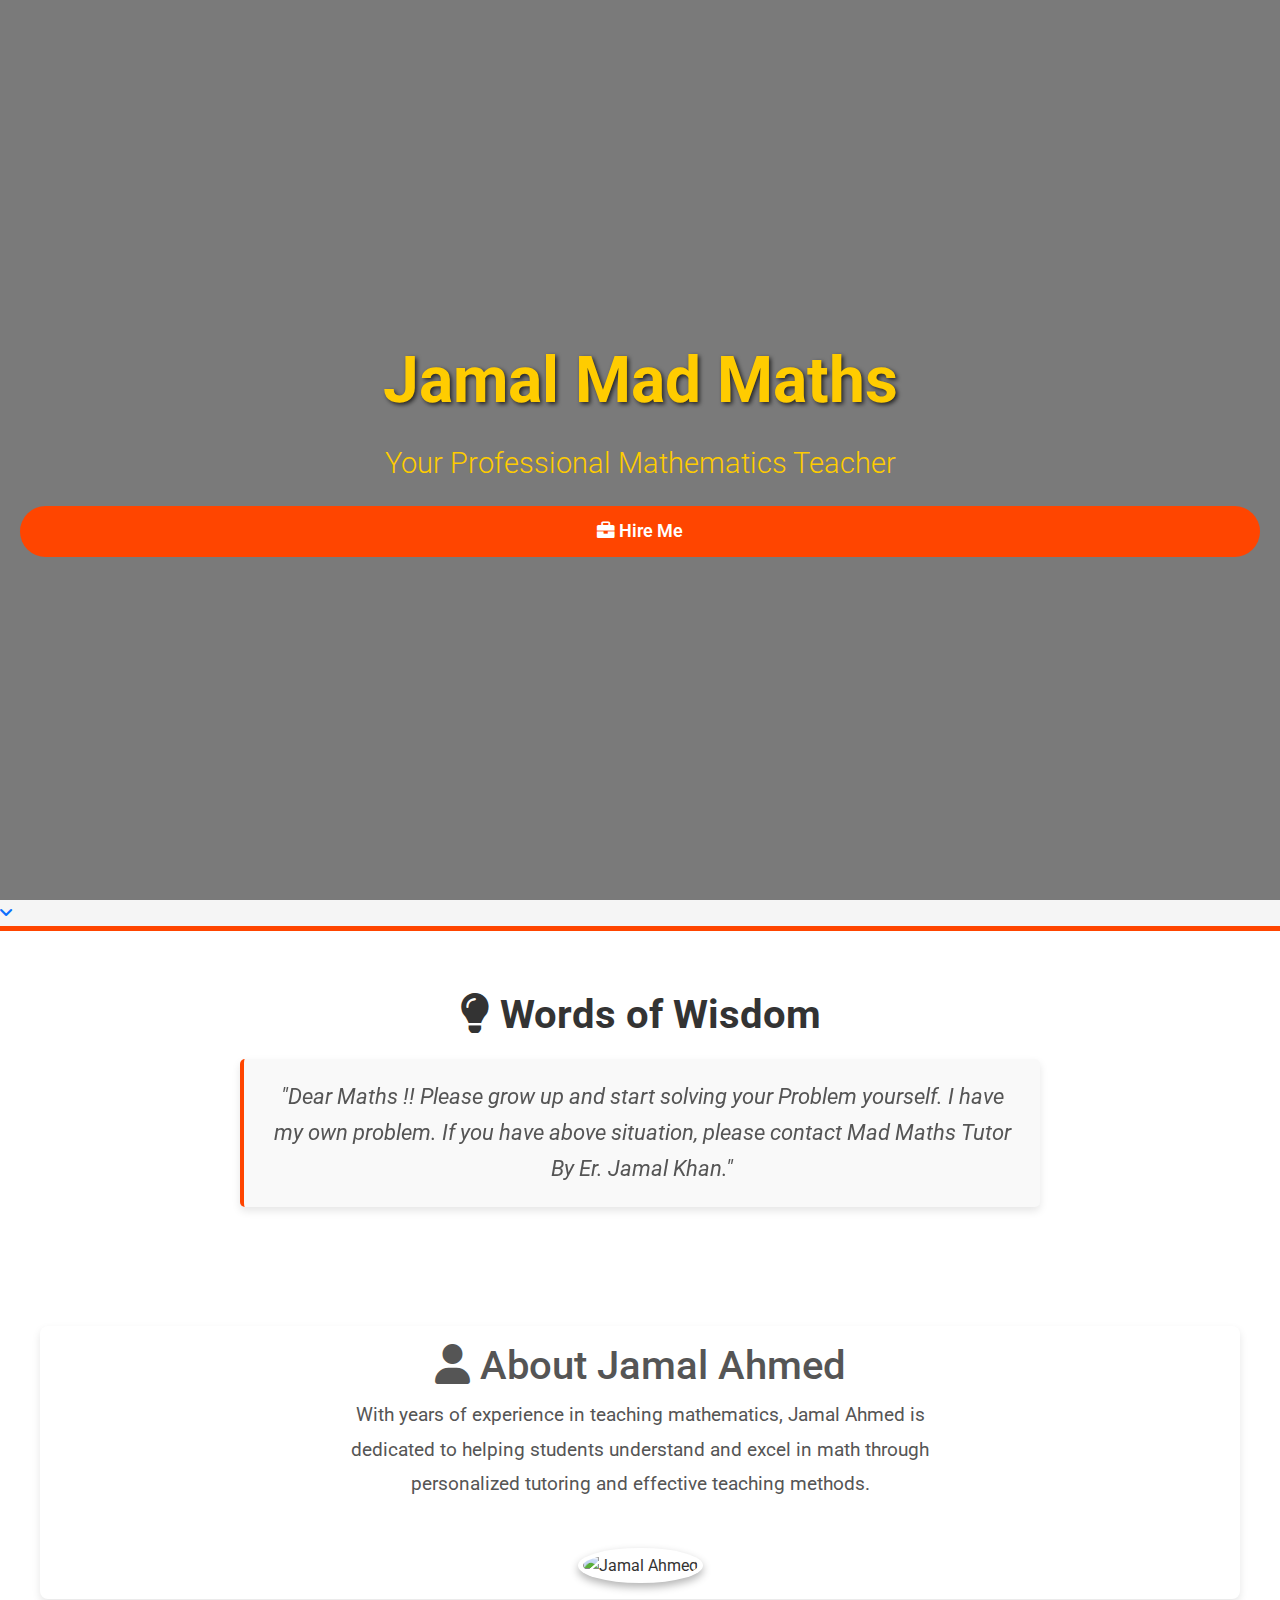
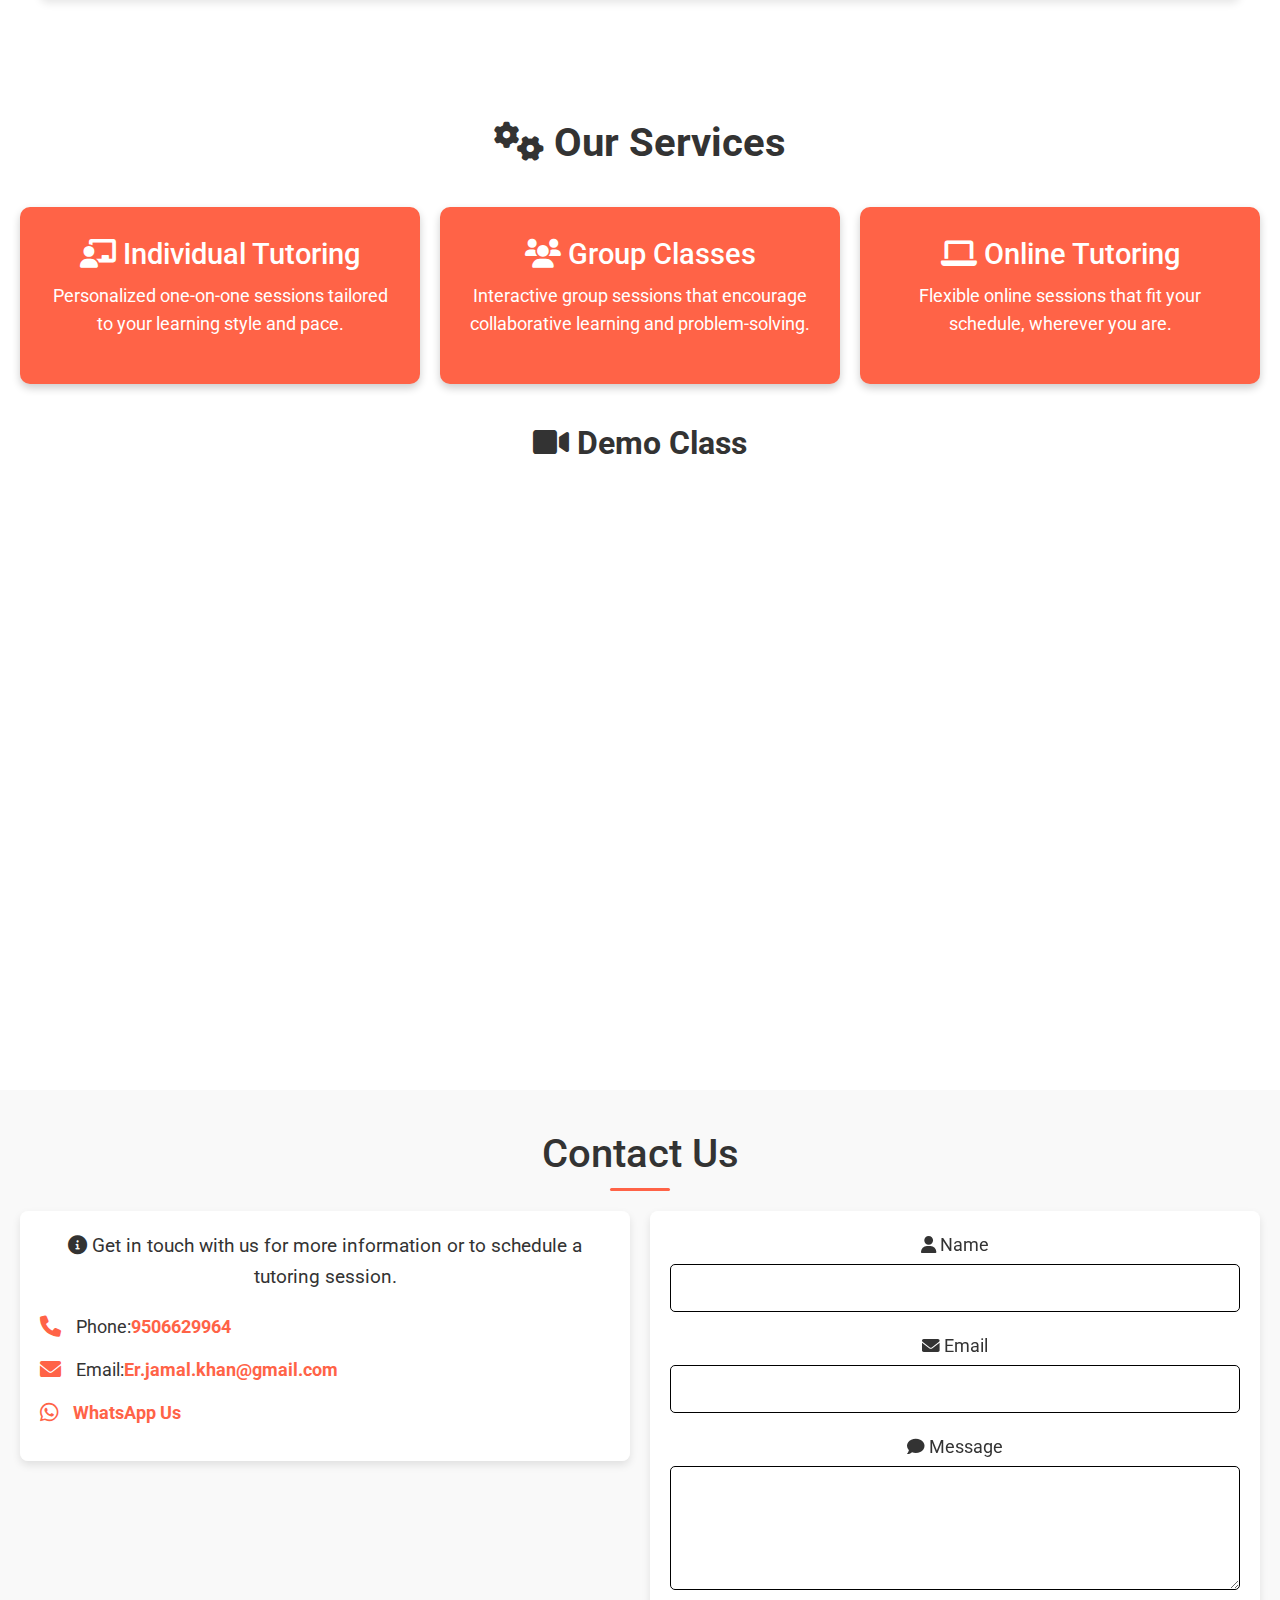
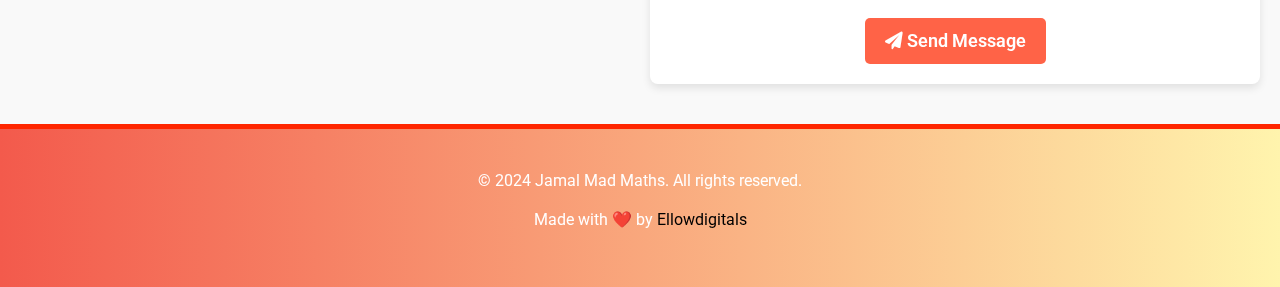
==== commit 6a9f29e1: "UPDATED" ====
--- a/index.html
+++ b/index.html
@@ -9,15 +9,7 @@
     <meta name="keywords" content="Math teacher, Jamal Ahmed, hire, contact, education, coaching">
     <meta name="author" content="Jamal Ahmed">
     <meta name="robots" content="index, follow, noarchive, nosnippet">
-<meta name="theme-color" content="#4a90e2" />
-  <meta name="language" content="en-US">
-  <meta name="robots" content="index, follow">
-
-  <!-- SEO Improvements -->
-  <meta name="rating" content="general">
-  <meta name="revisit-after" content="7 days">
-  <meta name="distribution" content="global">
-  <meta name="coverage" content="Worldwide">
+
     <!-- Open Graph Meta Tags -->
     <meta property="og:title" content="JamalMadMaths - Professional Mathematics Teacher">
     <meta property="og:description"
@@ -86,8 +78,8 @@
     <!-- Header Section -->
     <header>
         <div class="video-background">
-            <video autoplay muted loop playsinline>
-                <source src="/assets/bgvideo.mp4" type="video/mp4">
+            <video id="bg-video" autoplay muted loop playsinline>
+                <source src="/assets/bgvideo0.mp4" type="video/mp4"> 
                 Your browser does not support the video tag.
             </video>
         </div>
@@ -99,6 +91,7 @@
             </a>
         </div>
     </header>
+
 
     <!-- Scroll Navigation Buttons -->
     <div class="scroll-navigation">
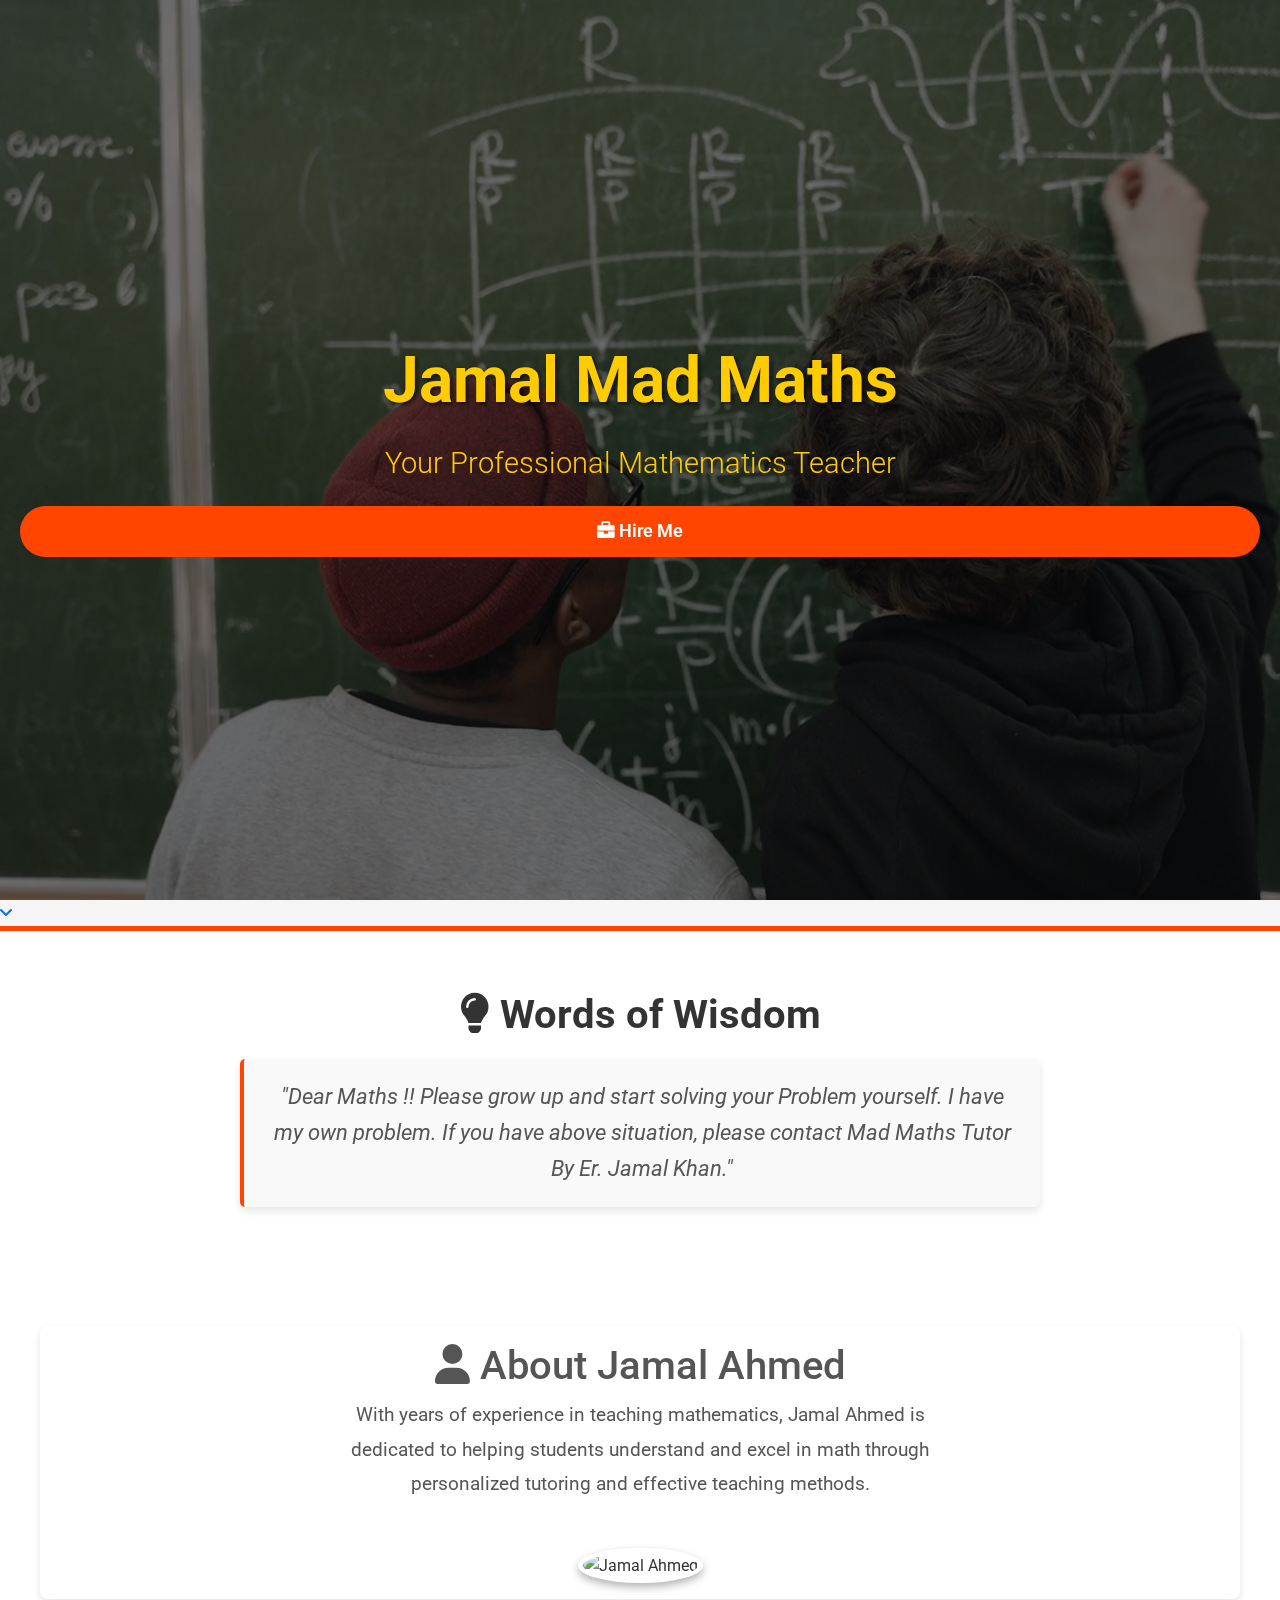
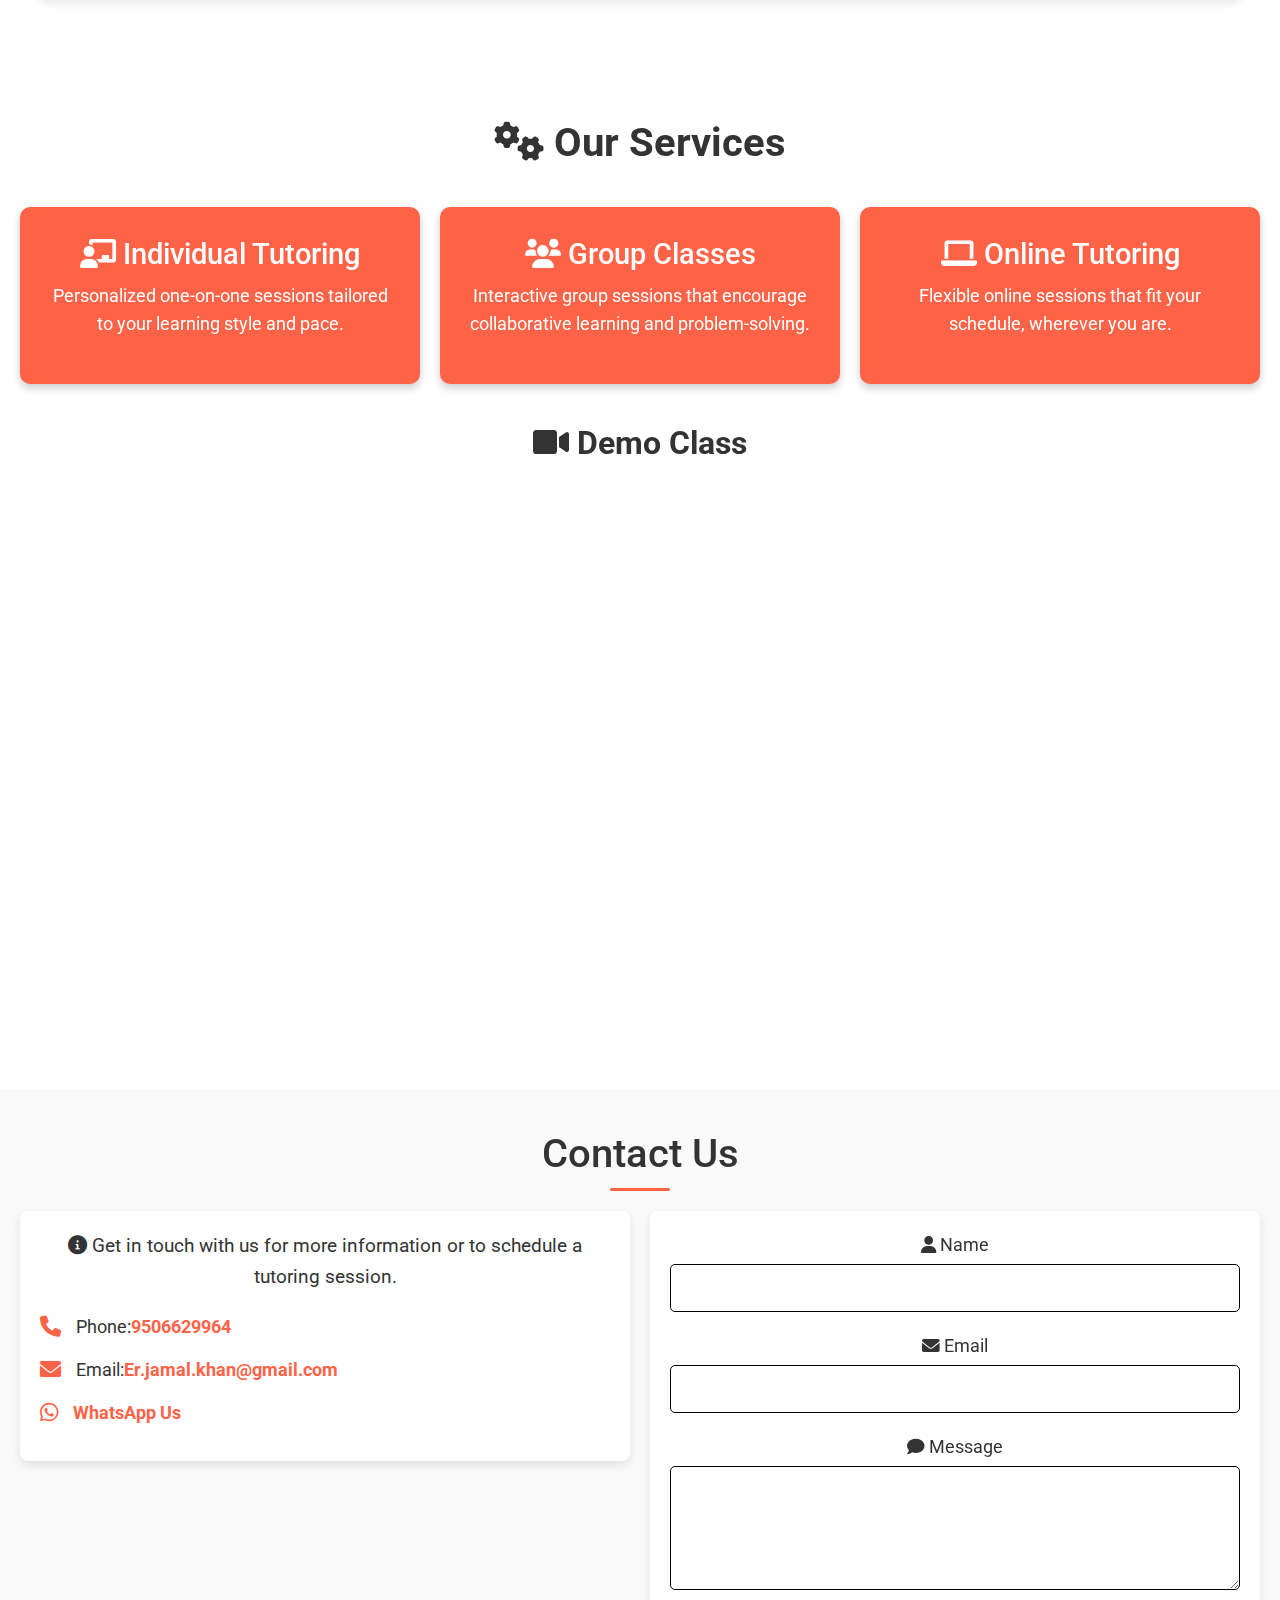
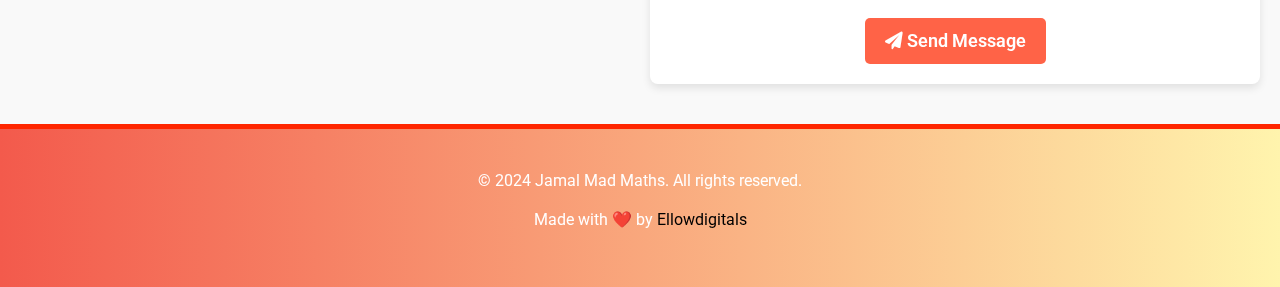
==== commit 1f1faf40: "UPDATED" ====
--- a/index.html
+++ b/index.html
@@ -9,12 +9,20 @@
     <meta name="keywords" content="Math teacher, Jamal Ahmed, hire, contact, education, coaching">
     <meta name="author" content="Jamal Ahmed">
     <meta name="robots" content="index, follow, noarchive, nosnippet">
-
+    <meta name="theme-color" content="#4a90e2" />
+    <meta name="language" content="en-US">
+    <meta name="robots" content="index, follow">
+
+    <!-- SEO Improvements -->
+    <meta name="rating" content="general">
+    <meta name="revisit-after" content="7 days">
+    <meta name="distribution" content="global">
+    <meta name="coverage" content="Worldwide">
     <!-- Open Graph Meta Tags -->
     <meta property="og:title" content="JamalMadMaths - Professional Mathematics Teacher">
     <meta property="og:description"
         content="Hire Jamal Ahmed, a professional Mathematics teacher specializing in personalized tutoring and effective teaching methods.">
-    <meta property="og:image" content="/assets/jamalsir.png">
+    <meta property="og:image" content="https://jamalmadmaths.netlify.app/assets/jamalsir.png">
     <meta property="og:url" content="https://jamalmadmaths.netlify.app">
     <meta property="og:type" content="website">
 
@@ -79,7 +87,7 @@
     <header>
         <div class="video-background">
             <video id="bg-video" autoplay muted loop playsinline>
-                <source src="/assets/bgvideo0.mp4" type="video/mp4"> 
+                <source src="/assets/bgvideo0.mp4" type="video/mp4">
                 Your browser does not support the video tag.
             </video>
         </div>
@@ -166,7 +174,7 @@
                     <li><i class="fas fa-phone"></i> Phone: <a href="tel:+919506629964">9506629964</a></li>
                     <li><i class="fas fa-envelope"></i> Email: <a
                             href="mailto:Er.jamal.khan@gmail.com">Er.jamal.khan@gmail.com</a></li>
-                    <li><i class="fab fa-whatsapp"></i> <a href="https://wa.me/911234567890" target="_blank"
+                    <li><i class="fab fa-whatsapp"></i> <a href="https://wa.me/919506629964" target="_blank"
                             class="whatsapp-button">WhatsApp Us</a></li>
                 </ul>
             </div>
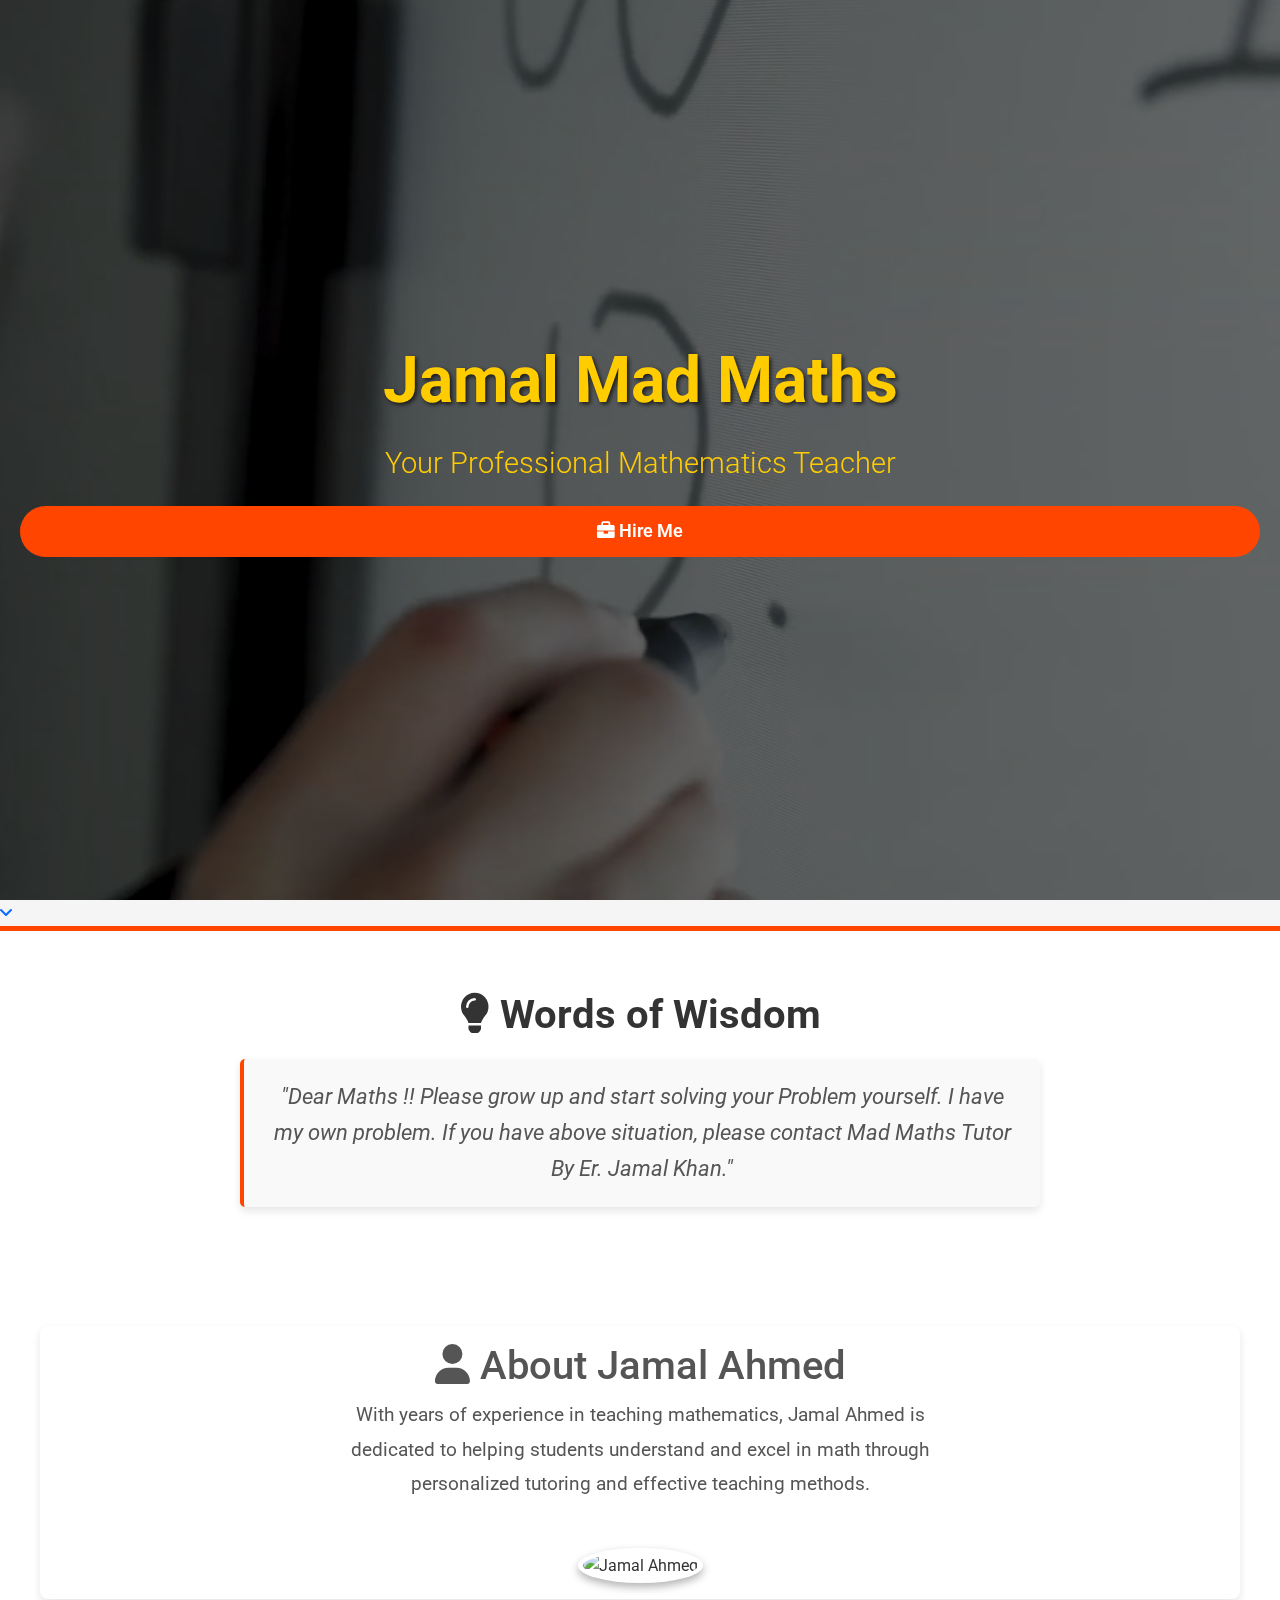
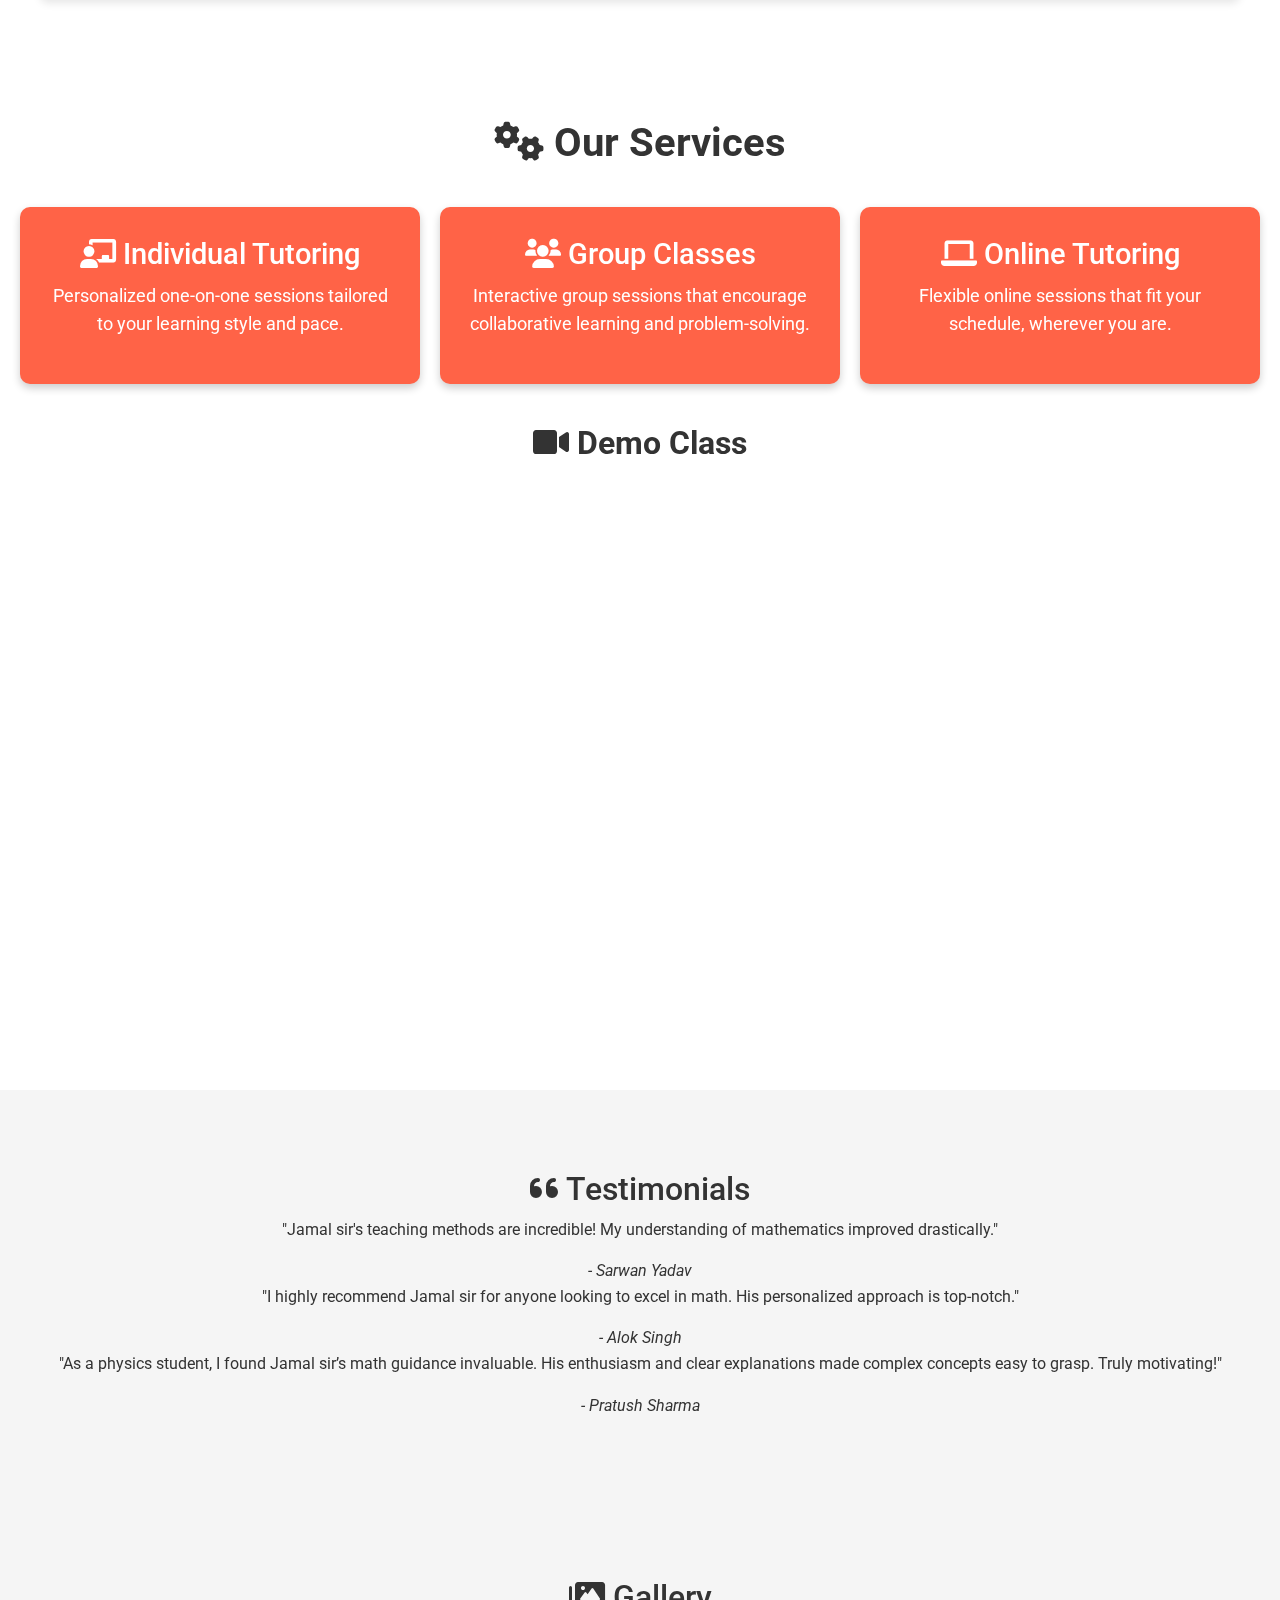
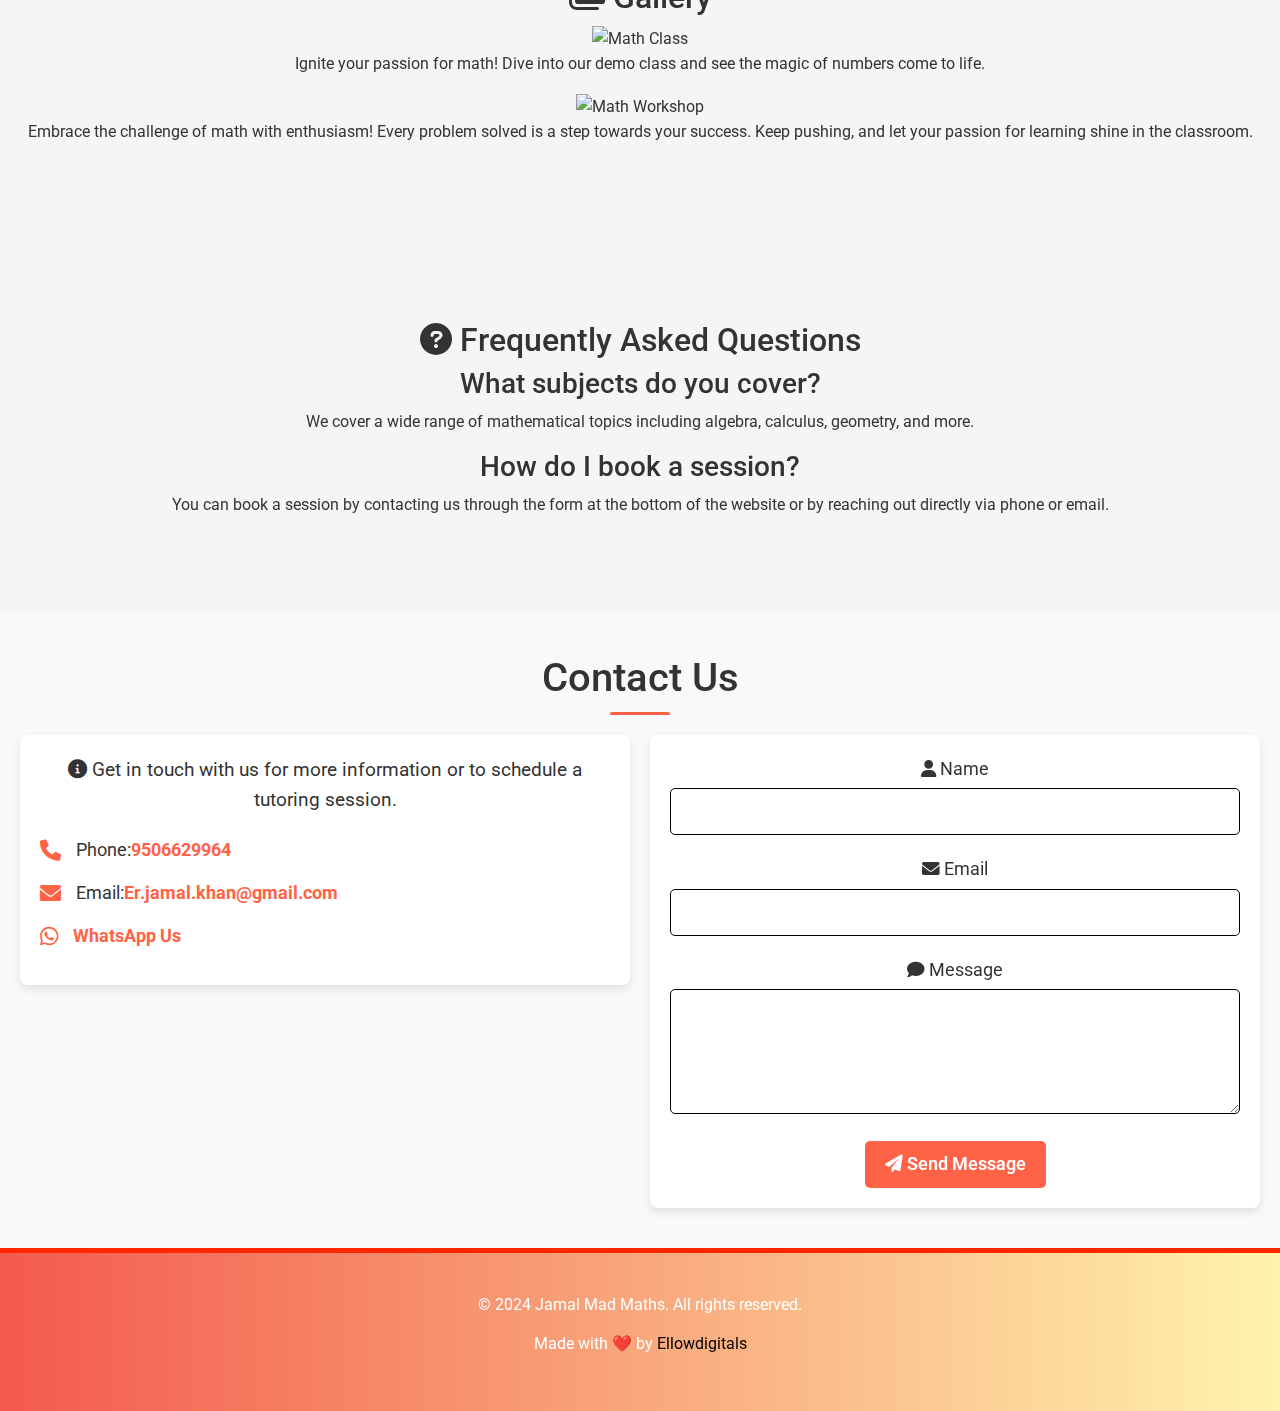
==== commit 1b7c6748: "Update index.html" ====
--- a/index.html
+++ b/index.html
@@ -156,10 +156,70 @@
                 <p>Flexible online sessions that fit your schedule, wherever you are.</p>
             </div>
         </div>
-        <div id="video-demo">
+        <div id="video-demo" class="video-section">
             <h2><i class="fas fa-video"></i> Demo Class</h2>
             <iframe src="https://www.youtube-nocookie.com/embed/N8pk8vtkXJc?si=-gj7umi6Dya-rqQr"
                 title="YouTube video player" allowfullscreen></iframe>
+        </div>
+    </section>
+
+
+    <!-- Testimonials Section -->
+    <section id="testimonials">
+        <h2><i class="fas fa-quote-left"></i> Testimonials</h2>
+        <div class="testimonial-container">
+            <div class="testimonial-item">
+                <p>"Jamal sir's teaching methods are incredible! My understanding of mathematics improved drastically."
+                </p>
+                <cite>- Sarwan Yadav</cite>
+            </div>
+            <div class="testimonial-item">
+                <p>"I highly recommend Jamal sir for anyone looking to excel in math. His personalized approach is
+                    top-notch."</p>
+                <cite>- Alok Singh</cite>
+            </div>
+            <div class="testimonial-item">
+                <p>"As a physics student, I found Jamal sir’s math guidance invaluable. His enthusiasm and clear
+                    explanations made complex concepts easy to grasp. Truly motivating!"</p>
+                <cite>- Pratush Sharma</cite>
+            </div>
+        </div>
+    </section>
+
+
+    <!-- Gallery Section -->
+    <section id="gallery">
+        <h2><i class="fas fa-images"></i> Gallery</h2>
+        <div class="gallery-container">
+            <div class="gallery-item">
+                <img src="assets/gallery1.webp" alt="Math Class" />
+                <p>Ignite your passion for math! Dive into our demo class and see the magic of numbers come to life.</p>
+            </div>
+            <div class="gallery-item">
+                <img src="assets/gallery2.webp" alt="Math Workshop" />
+                <p>Embrace the challenge of math with enthusiasm! Every problem solved is a step towards your success.
+                    Keep pushing, and let your passion for learning shine in the classroom.</p>
+
+            </div>
+        </div>
+    </section>
+
+
+
+
+    <!-- FAQ Section -->
+    <section id="faq">
+        <h2><i class="fas fa-question-circle"></i> Frequently Asked Questions</h2>
+        <div class="faq-container">
+            <div class="faq-item">
+                <h3>What subjects do you cover?</h3>
+                <p>We cover a wide range of mathematical topics including algebra, calculus, geometry, and more.</p>
+            </div>
+            <div class="faq-item">
+                <h3>How do I book a session?</h3>
+                <p>You can book a session by contacting us through the form at the bottom of the website or by reaching out directly via phone or email.
+                </p>
+            </div>
         </div>
     </section>
 
@@ -168,7 +228,8 @@
         <h2>Contact Us</h2>
         <div class="contact-container">
             <div class="contact-info">
-                <p><i class="fas fa-info-circle"></i> Get in touch with us for more information or to schedule a
+                <p><i class="fas fa-info-circle"></i> Get in touch with us for more information or to
+                    schedule a
                     tutoring session.</p>
                 <ul class="contact-details">
                     <li><i class="fas fa-phone"></i> Phone: <a href="tel:+919506629964">9506629964</a></li>
@@ -197,7 +258,8 @@
                         <label for="message"><i class="fas fa-comment"></i> Message</label>
                         <textarea id="message" name="message" rows="4" autocomplete="off" required></textarea>
                     </div>
-                    <button type="submit" class="btn"><i class="fas fa-paper-plane"></i> Send Message</button>
+                    <button type="submit" class="btn"><i class="fas fa-paper-plane"></i> Send
+                        Message</button>
                 </form>
             </div>
         </div>
